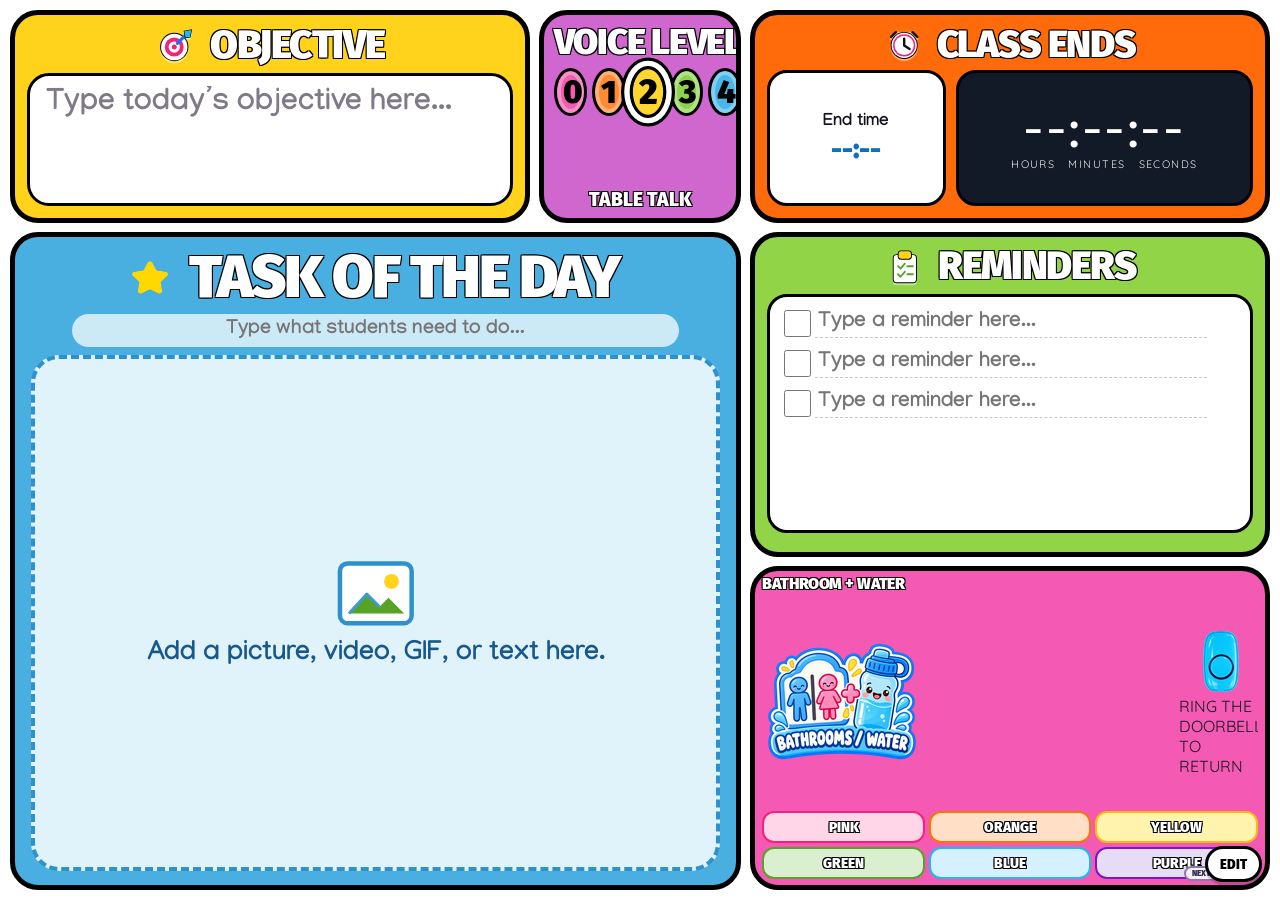
==== index.html @ 545d597a "Rename STEM_Task_Screen_CANVA_CODE_v9_color_changing_bathroom_box (1).html to index.html" ====
<!doctype html>
<html lang="en">
<head>
<meta charset="utf-8">
<meta name="viewport" content="width=device-width,initial-scale=1,maximum-scale=1,user-scalable=no">
<title>STEM Task Screen — Canva Code</title>
<style>
@import url('https://fonts.googleapis.com/css2?family=Fira+Sans:wght@900&family=Manjari:wght@700&family=Quicksand:wght@700&display=swap');

:root{
  --ink:#17131e;
  --muted:#6a6374;

  --pink:#F3237C;
  --orange:#F47607;
  --yellow:#FAB910;
  --green:#56A328;
  --blue:#22B8F4;
  --purple:#7618CF;

  --pink-bg:#f45ab4;
  --orange-bg:#ff6a0a;
  --yellow-bg:#ffd31b;
  --green-bg:#91d448;
  --blue-bg:#49afe0;
  --purple-bg:#cf67ce;

  --panel-radius:28px;
  --stroke:5px;
}

*{box-sizing:border-box}
html,body{margin:0;width:100%;height:100%;overflow:hidden;background:#f7f7f7}
body{
  font-family:"Quicksand",Arial,sans-serif;
  color:var(--ink);
}

button,input,textarea{font:inherit}
button{cursor:pointer}
textarea{resize:none}

.board{
  position:relative;
  width:100vw;
  height:100vh;
  padding:10px;
  display:grid;
  grid-template-columns:repeat(12,1fr);
  grid-template-rows:repeat(8,1fr);
  gap:9px;
  background:#fff;
}

.panel{
  border:var(--stroke) solid #000;
  border-radius:var(--panel-radius);
  overflow:hidden;
  min-width:0;
  min-height:0;
  position:relative;
}

.objective{grid-column:1/6;grid-row:1/3;background:var(--yellow-bg)}
.voice{grid-column:6/8;grid-row:1/3;background:var(--purple-bg)}
.timer{grid-column:8/13;grid-row:1/3;background:var(--orange-bg)}
.task{grid-column:1/8;grid-row:3/9;background:var(--blue-bg)}
.reminders{grid-column:8/13;grid-row:3/6;background:var(--green-bg)}
.bathroom{grid-column:8/13;grid-row:6/9;background:var(--pink-bg)}

.panel-title{
  font-family:"Fira Sans",Arial,sans-serif;
  font-weight:900;
  text-transform:uppercase;
  letter-spacing:-.035em;
  line-height:.95;
  display:flex;
  align-items:center;
  gap:.35em;
  white-space:nowrap;
  color:#fff;
  -webkit-text-stroke:1.15px #000;
  paint-order:stroke fill;
  text-shadow:
    -1px -1px 0 #000,
     1px -1px 0 #000,
    -1px  1px 0 #000,
     1px  1px 0 #000;
}

.icon{display:none}
.title-icon{
  width:1em;
  height:1em;
  flex:0 0 auto;
  overflow:visible;
  filter:drop-shadow(0 2px 0 rgba(255,255,255,.45));
}
.empty-image-icon{
  width:clamp(68px,7vw,120px);
  height:auto;
  display:block;
  margin:0 auto 8px;
}

/* ---------- Global utility controls ---------- */
.utilities{
  position:absolute;
  right:18px;
  bottom:18px;
  z-index:50;
  display:flex;
  gap:8px;
}
.utility{
  border:3px solid #000;
  background:#fff;
  color:#000;
  border-radius:999px;
  min-width:52px;
  height:36px;
  padding:0 12px;
  font-family:"Fira Sans",Arial,sans-serif;
  font-weight:900;
  font-size:13px;
  box-shadow:0 3px 0 rgba(0,0,0,.18);
}
.utility:active{transform:translateY(2px);box-shadow:none}
.edit-only{display:none}
body.edit-mode .edit-only{display:flex}



/* ---------- Per-panel font sizing ---------- */
.font-tools{
  position:absolute;
  top:6px;
  right:7px;
  z-index:40;
  align-items:center;
  gap:3px;
  background:rgba(255,255,255,.94);
  border:2px solid #000;
  border-radius:999px;
  padding:2px 4px;
  box-shadow:0 2px 0 rgba(0,0,0,.15);
}
.font-tools span{
  font-family:"Fira Sans",Arial,sans-serif;
  font-size:9px;
  font-weight:900;
  color:#000;
  -webkit-text-stroke:0;
  text-shadow:none;
}
.font-btn{
  width:28px;
  height:25px;
  padding:0;
  border:2px solid #000;
  border-radius:999px;
  background:#fff;
  font-family:"Fira Sans",Arial,sans-serif;
  font-size:12px;
  font-weight:900;
  color:#000;
  line-height:1;
}
.font-btn:active{transform:translateY(1px)}
body:not(.edit-mode) .font-tools{display:none!important}

@media(max-width:780px){
  .font-tools{top:3px;right:3px;padding:1px 2px}
  .font-tools span{display:none}
  .font-btn{width:24px;height:22px;font-size:10px}
}

/* ---------- Objective ---------- */
.objective{
  padding:10px 12px 12px;
  display:grid;
  grid-template-rows:auto 1fr;
  gap:8px;
}
.objective .panel-title{font-size:clamp(32px,3.15vw,58px);justify-content:center}
.objective-box{
  background:#fff;
  border:3px solid #000;
  border-radius:22px;
  padding:10px 14px;
  min-height:0;
}
#objectiveInput{
  width:100%;height:100%;
  border:0;outline:0;background:transparent;
  font-family:"Manjari",Arial,sans-serif;
  font-weight:700;
  font-size:clamp(24px,2.35vw,42px);
  line-height:1.12;
  color:#15121a;
}
#objectiveInput::placeholder{color:#807987}

/* ---------- Voice ---------- */
.voice{
  padding:10px 10px 12px;
  display:grid;
  grid-template-rows:auto 1fr;
  gap:8px;
}
.voice .panel-title{
  justify-content:center;
  font-size:clamp(30px,2.85vw,52px);
}
.voice-buttons{
  display:grid;
  grid-template-columns:repeat(5,1fr);
  gap:5px;
  align-items:start;
  padding-bottom:34px;
}
.voice-btn{
  aspect-ratio:1/1;
  min-width:0;
  border:3px solid #000;
  border-radius:50%;
  background:#fff;
  font-family:"Fira Sans",Arial,sans-serif;
  font-size:clamp(26px,2.55vw,48px);
  font-weight:900;
  color:#000;
  box-shadow:inset 0 0 0 4px rgba(255,255,255,.32);
  transition:.12s ease;
}
.voice-btn[data-level="0"]{background:#f05caf}
.voice-btn[data-level="1"]{background:#ff8a35}
.voice-btn[data-level="2"]{background:#ffd530}
.voice-btn[data-level="3"]{background:#8ed34d}
.voice-btn[data-level="4"]{background:#49b7e8}
.voice-btn.selected{
  transform:scale(1.08);
  box-shadow:0 0 0 5px #fff,0 0 0 8px #000;
}
.voice-label{
  position:absolute;
  left:6px;right:6px;bottom:5px;
  min-height:28px;
  display:flex;
  align-items:center;
  justify-content:center;
  text-align:center;
  font-family:"Fira Sans",Arial,sans-serif;
  font-weight:900;
  font-size:clamp(18px,1.5vw,28px);
  line-height:1;
  text-transform:uppercase;
  color:#fff;
  -webkit-text-stroke:.85px #000;
  paint-order:stroke fill;
  text-shadow:
    -1px -1px 0 #000,
     1px -1px 0 #000,
    -1px  1px 0 #000,
     1px  1px 0 #000;
  pointer-events:none;
}

/* ---------- Timer ---------- */
.timer{
  padding:10px 12px 12px;
  display:grid;
  grid-template-rows:auto 1fr;
  gap:7px;
}
.timer .panel-title{
  justify-content:center;
  font-size:clamp(32px,3vw,56px);
}
.timer-body{
  display:grid;
  grid-template-columns:minmax(120px,.75fr) minmax(190px,1.25fr);
  gap:10px;
  min-height:0;
}
.end-card,.count-card{
  border:3px solid #000;
  border-radius:20px;
  min-height:0;
}
.end-card{
  background:#fff;
  display:flex;
  flex-direction:column;
  align-items:center;
  justify-content:center;
  padding:7px;
}
.end-label{
  font-family:"Manjari",Arial,sans-serif;
  font-size:clamp(16px,1.35vw,23px);
  font-weight:700;
}
#endTimeInput{
  width:100%;
  border:2px solid #1e78c8;
  border-radius:10px;
  background:#eef8ff;
  color:#116ec5;
  font-family:"Fira Sans",Arial,sans-serif;
  font-weight:900;
  font-size:clamp(24px,2vw,36px);
  text-align:center;
  padding:4px;
}
#endTimeDisplay{
  color:#116ec5;
  font-family:"Fira Sans",Arial,sans-serif;
  font-weight:900;
  font-size:clamp(24px,2.1vw,40px);
}
.count-card{
  background:#121927;
  color:#fff;
  display:flex;
  flex-direction:column;
  align-items:center;
  justify-content:center;
  padding:6px;
}
#countdown{
  font-family:"Fira Sans",Arial,sans-serif;
  font-size:clamp(38px,4vw,76px);
  line-height:.95;
  letter-spacing:.03em;
}
.count-labels{
  font-size:clamp(10px,.85vw,15px);
  letter-spacing:.13em;
  margin-top:3px;
  opacity:.9;
}

.task-star-img{
  width:clamp(26px,2.8vw,48px);
  height:auto;
  object-fit:contain;
  flex:0 0 auto;
  display:block;
}
body:not(.edit-mode) #taskSubInput{pointer-events:none}

/* ---------- Task of the day ---------- */
.task{
  padding:12px 16px 14px;
  display:grid;
  grid-template-rows:auto auto 1fr;
  gap:8px;
}
.task .panel-title{
  justify-content:center;
  font-size:clamp(44px,4.7vw,86px);
}
.task-sub{
  width:min(88%,720px);
  margin:0 auto;
  padding:4px 18px 5px;
  border:0;
  outline:0;
  border-radius:999px;
  background:rgba(255,255,255,.72);
  font-family:"Manjari",Arial,sans-serif;
  font-weight:700;
  color:#134a77;
  font-size:clamp(17px,1.55vw,28px);
  text-align:center;
}
.task-stage{
  min-height:0;
  background:rgba(255,255,255,.83);
  border:4px dashed #2c91ce;
  border-radius:28px;
  position:relative;
  overflow:hidden;
  display:flex;
  align-items:center;
  justify-content:center;
  padding:12px;
}
.task-empty{
  text-align:center;
  color:#18588a;
  font-family:"Manjari",Arial,sans-serif;
  font-weight:700;
  font-size:clamp(24px,2.1vw,40px);
}
.task-empty .big{display:none}
#taskPreview{
  width:100%;height:100%;
  display:flex;
  align-items:center;
  justify-content:center;
  min-width:0;min-height:0;
}
#taskPreview img,#taskPreview video{
  max-width:100%;
  max-height:100%;
  object-fit:contain;
  border-radius:18px;
}
#taskPreview iframe{
  width:100%;height:100%;
  border:0;border-radius:18px;
}
.task-text-preview{
  width:100%;
  max-height:100%;
  overflow:auto;
  padding:12px;
  font-family:"Manjari",Arial,sans-serif;
  font-weight:700;
  font-size:clamp(22px,2.25vw,42px);
  line-height:1.15;
  text-align:center;
  white-space:pre-wrap;
}
.task-editor{
  position:absolute;
  left:12px;right:12px;top:12px;
  z-index:10;
  display:none;
  flex-direction:column;
  gap:8px;
  background:rgba(255,255,255,.97);
  border:3px solid #000;
  border-radius:18px;
  padding:9px;
  box-shadow:0 8px 24px rgba(0,0,0,.16);
}
body.edit-mode .task-editor{display:flex}
.mode-row{display:flex;gap:6px;flex-wrap:wrap}
.mode-btn{
  flex:1;
  min-width:86px;
  border:2px solid #000;
  border-radius:10px;
  padding:6px 8px;
  background:#eef8ff;
  font-family:"Fira Sans",Arial,sans-serif;
  font-size:12px;
  font-weight:900;
}
.mode-btn.active{background:#bceaff}
.task-control{display:none;gap:6px;align-items:center}
.task-control.active{display:flex}
.task-control input[type="text"],.task-control textarea{
  flex:1;
  min-width:0;
  border:2px solid #9abbd0;
  border-radius:10px;
  padding:7px 9px;
  outline:none;
  background:#fff;
}
.task-control textarea{height:70px}
.file-btn{
  border:2px solid #000;
  border-radius:10px;
  background:#fff5b8;
  padding:7px 10px;
  font-family:"Fira Sans",Arial,sans-serif;
  font-size:12px;
  font-weight:900;
  white-space:nowrap;
}
.task-note{font-size:13px;color:#69616f}

/* ---------- Reminders ---------- */
.reminders{
  padding:10px 12px 12px;
  display:grid;
  grid-template-rows:auto 1fr auto;
  gap:7px;
}
.reminders .panel-title{
  justify-content:center;
  font-size:clamp(34px,3.1vw,58px);
}
.reminder-list{
  min-height:0;
  background:#fff;
  border:3px solid #000;
  border-radius:20px;
  padding:7px 10px;
  overflow:auto;
}
.reminder-row{
  display:grid;
  grid-template-columns:28px 1fr 26px;
  gap:7px;
  align-items:center;
  min-height:40px;
}
.reminder-check{
  width:27px;height:27px;
  accent-color:#4c9b2b;
}
.reminder-text{
  width:100%;
  border:0;
  border-bottom:1px dashed #c7c7c7;
  outline:none;
  background:transparent;
  font-family:"Manjari",Arial,sans-serif;
  font-weight:700;
  font-size:clamp(20px,1.65vw,30px);
  padding:2px 3px;
}
.reminder-remove{
  border:0;background:transparent;
  font-size:18px;
  line-height:1;
  display:none;
}
body.edit-mode .reminder-remove{display:block}
.add-reminder{
  justify-self:center;
  border:2px solid #000;
  border-radius:999px;
  padding:4px 12px;
  background:#fff;
  font-family:"Fira Sans",Arial,sans-serif;
  font-size:11px;
  font-weight:900;
}

/* ---------- Bathroom + Water ---------- */
.bathroom{
  padding:5px 7px 6px;
  display:flex;
  flex-direction:column;
  gap:4px;
  position:relative;
  overflow:hidden;
}
#bathroomCurrent.is-empty{
  display:none;
}
#bathroomCurrent.flash{animation:flash 1s ease-in-out infinite}
@keyframes flash{
  0%,100%{opacity:1;transform:scale(1)}
  50%{opacity:.58;transform:scale(1.018)}
}
.bathroom-center{
  flex:1 1 auto;
  min-height:0;
  display:grid;
  grid-template-columns:minmax(0,1fr) 64px;
  align-items:center;
  gap:4px;
  padding:0 5px;
  overflow:hidden;
}
.doorbell-mini{
  min-width:0;
  min-height:0;
  display:flex;
  flex-direction:column;
  align-items:center;
  justify-content:center;
}
.table-grid{
  flex:0 0 68px;
  display:grid;
  grid-template-columns:repeat(3,1fr);
  grid-template-rows:repeat(2,1fr);
  gap:4px;
  min-height:0;
}
.table-btn{
  min-width:0;
  min-height:0;
  border:2.5px solid var(--c);
  border-radius:12px;
  font-family:"Fira Sans",Arial,sans-serif;
  font-weight:900;
  font-size:clamp(13px,1.08vw,20px);
  background:var(--soft);
  color:#fff;
  -webkit-text-stroke:.7px #000;
  paint-order:stroke fill;
  text-shadow:
    -1px -1px 0 #000,
     1px -1px 0 #000,
    -1px  1px 0 #000,
     1px  1px 0 #000;
  text-transform:uppercase;
  transition:.12s ease;
}
.table-btn.active{
  background:var(--c);
  box-shadow:inset 0 0 0 3px #fff,0 0 0 2px var(--c);
  transform:scale(.97);
}
.table-btn.called:not(.active){
  background:#E3E4E8!important;
  color:#fff!important;
  border-color:#BFC4CC;
  opacity:.68;
}
.bathroom-actions{
  position:absolute;
  right:6px;
  bottom:4px;
  display:flex;
  gap:3px;
  z-index:8;
}
.mini-btn{
  border:2px solid #8a7aa7;
  border-radius:999px;
  background:#f4effb;
  color:#332B52;
  padding:1px 6px;
  font-family:"Fira Sans",Arial,sans-serif;
  font-size:8px;
  font-weight:900;
}

/* ---------- View mode ---------- */
body:not(.edit-mode) #objectiveInput,
body:not(.edit-mode) .reminder-text{
  pointer-events:none;
}
body:not(.edit-mode) .timer:not(.time-editing) #endTimeInput{display:none}
body:not(.edit-mode) .timer:not(.time-editing) #endTimeDisplay{display:block}
body:not(.edit-mode) .timer.time-editing #endTimeDisplay{display:none}
body:not(.edit-mode) .timer.time-editing #endTimeInput{display:block}
body.edit-mode #endTimeDisplay{display:none}
#endTimeDisplay{cursor:pointer}
body:not(.edit-mode) .add-reminder{display:none}
body:not(.edit-mode) .task-editor{display:none}

/* small embeds */
@media(max-width:780px){
  :root{--stroke:3px;--panel-radius:18px}
  .board{padding:7px;gap:7px}
  .objective,.voice,.timer,.task,.reminders,.bathroom{padding:6px}
  .utilities{right:10px;bottom:10px}
  .utility{height:28px;min-width:40px;font-size:10px;padding:0 8px}
  .timer-body{gap:5px;grid-template-columns:.8fr 1.2fr}
  .task{grid-template-rows:auto auto 1fr}
  .task-stage{border-width:3px;border-radius:18px;padding:7px}
  .task-editor{left:7px;right:7px;top:7px}
  .reminder-row{grid-template-columns:20px 1fr 18px;gap:4px;min-height:25px}
  .reminder-check{width:17px;height:17px}
  .table-grid{gap:4px}
  .table-btn{border-width:2px;border-radius:11px}
}

/* === CANVA PRESENTATION TUNING ===
   Canva often gives web embeds a wide, short viewport.
   This keeps the controls readable instead of shrinking them. */
@media (min-aspect-ratio: 2/1){
  .board{
    grid-template-rows:repeat(8,1fr);
    padding:7px;
    gap:7px;
  }

  .objective,.voice,.timer,.task,.reminders,.bathroom{
    padding:6px 8px;
  }

  .objective .panel-title{font-size:clamp(30px,3.2vw,58px)}
  #objectiveInput{font-size:clamp(22px,2.25vw,40px)}

  .voice .panel-title{font-size:clamp(28px,2.55vw,46px)}
  .voice-buttons{gap:3px}
  .voice-btn{font-size:clamp(24px,2.4vw,44px)}
  .voice-label{font-size:clamp(18px,1.45vw,27px);bottom:3px}

  .timer .panel-title{font-size:clamp(30px,3vw,54px)}
  .timer-body{gap:6px}
  #endTimeDisplay,#endTimeInput{font-size:clamp(22px,2vw,36px)}
  #countdown{font-size:clamp(36px,4vw,72px)}
  .count-labels{font-size:clamp(9px,.8vw,14px)}

  .task{padding:7px 11px 9px;gap:4px}
  .task .panel-title{font-size:clamp(42px,4.6vw,82px)}
  .task-sub{font-size:clamp(16px,1.45vw,26px);padding:2px 16px}
  .task-stage{padding:8px;border-radius:22px}

  .reminders{padding:6px 8px;gap:4px}
  .reminders .panel-title{font-size:clamp(32px,3.05vw,56px)}
  .reminder-list{padding:4px 8px}
  .reminder-row{min-height:37px}
  .reminder-text{font-size:clamp(19px,1.65vw,29px)}
  .table-grid{gap:5px}

  .utilities{right:10px;bottom:8px}
  .utility{height:31px;font-size:11px;padding:0 9px}
}


@media(max-width:780px){
}


@media(max-width:780px){
  .bathroom-title{font-size:clamp(18px,2vw,30px)!important}
  #bathroomCurrent{font-size:clamp(19px,2.2vw,34px)}
  .bathroom-badge-img{max-height:66px;width:min(100%,105px)}
  .doorbell-mini img{width:27px;height:27px}
  .table-grid{flex-basis:58px}
  .table-btn{font-size:clamp(10px,.95vw,16px)}
}

</style>
</head>

<body>
<div class="board" id="board">

  <section class="panel objective">
    <div class="font-tools edit-only" data-font-tools="objective">
      <span>TEXT</span>
      <button class="font-btn" type="button" data-font-group="objective" data-font-delta="-2">A−</button>
      <button class="font-btn" type="button" data-font-group="objective" data-font-delta="2">A+</button>
    </div>
    <div class="panel-title"><svg class="title-icon" viewBox="0 0 64 64" aria-hidden="true"><circle cx="29" cy="35" r="21" fill="#ffffff" stroke="#000" stroke-width="3"/><circle cx="29" cy="35" r="15" fill="#F3237C"/><circle cx="29" cy="35" r="9" fill="#ffffff"/><circle cx="29" cy="35" r="4" fill="#F3237C"/><path d="M34 29 52 11" stroke="#1675E8" stroke-width="5" stroke-linecap="round"/><path d="m45 10 11-2-2 11-7 1z" fill="#22B8F4" stroke="#000" stroke-width="2"/></svg> Objective</div>
    <div class="objective-box">
      <textarea id="objectiveInput" placeholder="Type today’s objective here..."></textarea>
    </div>
  </section>

  <section class="panel voice">
    <div class="font-tools edit-only" data-font-tools="voice">
      <span>TEXT</span>
      <button class="font-btn" type="button" data-font-group="voice" data-font-delta="-2">A−</button>
      <button class="font-btn" type="button" data-font-group="voice" data-font-delta="2">A+</button>
    </div>
    <div class="panel-title">Voice Level</div>
    <div class="voice-buttons">
      <button class="voice-btn" data-level="0" title="0 - Silent">0</button>
      <button class="voice-btn" data-level="1" title="1 - Whisper">1</button>
      <button class="voice-btn" data-level="2" title="2 - Table Talk">2</button>
      <button class="voice-btn" data-level="3" title="3 - Partner">3</button>
      <button class="voice-btn" data-level="4" title="4 - Presenter">4</button>
    </div>
    <div class="voice-label" id="voiceLabel">TABLE TALK</div>
  </section>

  <section class="panel timer">
    <div class="font-tools edit-only" data-font-tools="timer">
      <span>TEXT</span>
      <button class="font-btn" type="button" data-font-group="timer" data-font-delta="-2">A−</button>
      <button class="font-btn" type="button" data-font-group="timer" data-font-delta="2">A+</button>
    </div>
    <div class="panel-title"><svg class="title-icon" viewBox="0 0 64 64" aria-hidden="true"><circle cx="32" cy="34" r="21" fill="#fff" stroke="#000" stroke-width="3"/><circle cx="32" cy="34" r="16" fill="#fff" stroke="#F3237C" stroke-width="5"/><path d="M32 34V23M32 34l9 6" stroke="#111" stroke-width="4" stroke-linecap="round"/><path d="M18 12 10 20M46 12l8 8" stroke="#111" stroke-width="4" stroke-linecap="round"/><path d="M23 9h18" stroke="#F47607" stroke-width="5" stroke-linecap="round"/></svg> Class Ends</div>
    <div class="timer-body">
      <div class="end-card">
        <div class="end-label">End time</div>
        <input id="endTimeInput" type="time" aria-label="Class end time">
        <div id="endTimeDisplay">--:--</div>
      </div>
      <div class="count-card">
        <div id="countdown">--:--:--</div>
        <div class="count-labels">HOURS&nbsp;&nbsp; MINUTES&nbsp;&nbsp; SECONDS</div>
      </div>
    </div>
  </section>

  <section class="panel task">
    <div class="font-tools edit-only" data-font-tools="task">
      <span>TEXT</span>
      <button class="font-btn" type="button" data-font-group="task" data-font-delta="-2">A−</button>
      <button class="font-btn" type="button" data-font-group="task" data-font-delta="2">A+</button>
    </div>
    <div class="panel-title"><img class="task-star-img" alt="" src="[data-uri]"> Task of the Day</div>
    <input class="task-sub" id="taskSubInput" type="text" placeholder="Type what students need to do...">

    <div class="task-stage" id="taskStage">
      <div class="task-editor">
        <div class="mode-row">
          <button class="mode-btn" data-mode="text">TEXT</button>
          <button class="mode-btn" data-mode="image">IMAGE / GIF</button>
          <button class="mode-btn" data-mode="video">VIDEO</button>
        </div>

        <div class="task-control" data-control="text">
          <textarea id="taskTextInput" placeholder="Type the task, directions, question, etc."></textarea>
        </div>

        <div class="task-control" data-control="image">
          <label class="file-btn">UPLOAD IMAGE / GIF
            <input id="imageFileInput" type="file" accept="image/*" hidden>
          </label>
          <input id="imageUrlInput" type="text" placeholder="or paste an image / GIF URL">
          <button class="file-btn" id="useImageUrlBtn" type="button">USE URL</button>
        </div>

        <div class="task-control" data-control="video">
          <label class="file-btn">UPLOAD VIDEO
            <input id="videoFileInput" type="file" accept="video/*" hidden>
          </label>
          <input id="videoUrlInput" type="text" placeholder="or paste YouTube / MP4 URL">
          <button class="file-btn" id="useVideoUrlBtn" type="button">USE URL</button>
        </div>

        <div class="task-note">Text and web links save automatically. Small uploaded images/GIFs save in this browser. Uploaded video files last until the page reloads.</div>
      </div>

      <div id="taskPreview">
        <div class="task-empty">
          <svg class="empty-image-icon" viewBox="0 0 120 100" aria-hidden="true"><rect x="12" y="10" width="96" height="80" rx="10" fill="#fff" stroke="#2c91ce" stroke-width="6"/><circle cx="81" cy="34" r="10" fill="#FFD31B"/><path d="M24 77 48 51l17 17 12-12 21 21z" fill="#56A328"/><path d="M24 77 48 51l17 17" fill="none" stroke="#3e9bd6" stroke-width="4" stroke-linejoin="round"/></svg>
          Add a picture, video, GIF, or text here.
        </div>
      </div>
    </div>
  </section>

  <section class="panel reminders">
    <div class="font-tools edit-only" data-font-tools="reminders">
      <span>TEXT</span>
      <button class="font-btn" type="button" data-font-group="reminders" data-font-delta="-2">A−</button>
      <button class="font-btn" type="button" data-font-group="reminders" data-font-delta="2">A+</button>
    </div>
    <div class="panel-title"><svg class="title-icon" viewBox="0 0 64 64" aria-hidden="true"><rect x="14" y="13" width="36" height="44" rx="5" fill="#fff" stroke="#000" stroke-width="3"/><rect x="22" y="7" width="20" height="12" rx="4" fill="#FFD31B" stroke="#000" stroke-width="3"/><path d="m21 31 4 4 7-8M21 44l4 4 7-8M36 31h9M36 44h9" fill="none" stroke="#56A328" stroke-width="3" stroke-linecap="round" stroke-linejoin="round"/></svg> Reminders</div>
    <div class="reminder-list" id="reminderList"></div>
    <button class="add-reminder edit-only" id="addReminderBtn" type="button">+ ADD REMINDER</button>
  </section>

  <section class="panel bathroom">
    <div class="font-tools edit-only" data-font-tools="bathroom">
      <span>TEXT</span>
      <button class="font-btn" type="button" data-font-group="bathroom" data-font-delta="-2">A−</button>
      <button class="font-btn" type="button" data-font-group="bathroom" data-font-delta="2">A+</button>
    </div>

    <div class="panel-title bathroom-title">Bathroom + Water</div>

    <div id="bathroomCurrent" class="is-empty"></div>

    <div class="bathroom-center">
      <img class="bathroom-badge-img" alt="" src="[data-uri]">
      <div class="doorbell-mini">
        <img alt="" src="[data-uri]">
        <span>RING THE<br>DOORBELL<br>TO RETURN</span>
      </div>
    </div>

    <div class="table-grid">
      <button class="table-btn" data-key="pink" style="--c:#F3237C;--soft:#FFD5E7">Pink</button>
      <button class="table-btn" data-key="orange" style="--c:#F47607;--soft:#FFE0C6">Orange</button>
      <button class="table-btn" data-key="yellow" style="--c:#FAB910;--soft:#FFF3AD">Yellow</button>
      <button class="table-btn" data-key="green" style="--c:#56A328;--soft:#D9EFCF">Green</button>
      <button class="table-btn" data-key="blue" style="--c:#22B8F4;--soft:#D5F0FE">Blue</button>
      <button class="table-btn" data-key="purple" style="--c:#7618CF;--soft:#E7DCF6">Purple</button>
    </div>

    <div class="bathroom-actions">
      <button class="mini-btn" id="bathNextBtn" type="button">NEXT</button>
      <button class="mini-btn" id="bathResetBtn" type="button">RESET</button>
    </div>
  </section>
<div class="utilities">
    <button class="utility" id="editToggle" type="button">EDIT</button>
  </div>

</div>

<script>
(() => {
  const $ = s => document.querySelector(s);
  const $$ = s => [...document.querySelectorAll(s)];

  // ---------------- Saved settings ----------------
  // Canva Code keeps this as one self-contained interactive element.
  const storagePrefix = 'stemTaskScreen.';
  const get = (k, fallback='') => {
    const v = localStorage.getItem(storagePrefix + k);
    return v === null ? fallback : v;
  };
  const set = (k, v) => {
    try { localStorage.setItem(storagePrefix + k, v); } catch(e) {}
  };

  // ---------------- Preset label ----------------
// ---------------- Font size adjustments ----------------
  // Saved separately for every preset. Values are pixel deltas from the responsive base size.
  let fontAdjust = {};
  try { fontAdjust = JSON.parse(get('fontAdjust','{}')) || {}; } catch(e) { fontAdjust = {}; }

  const fontGroups = {
    objective: ['#objectiveInput'],
    voice: ['#voiceLabel'],
    timer: ['#endTimeDisplay','#endTimeInput','#countdown','.count-labels'],
    task: ['.task-text-preview','.task-empty','.task-sub'],
    reminders: ['.reminder-text'],
    bathroom: ['#bathroomCurrent','.table-btn','.doorbell-mini span']
  };

  function groupElements(group){
    return (fontGroups[group] || []).flatMap(sel => $$(sel));
  }

  function applyFontGroup(group){
    const delta = Number(fontAdjust[group] || 0);
    groupElements(group).forEach(el => {
      // Temporarily clear the override to discover the responsive base size.
      const previous = el.style.fontSize;
      el.style.fontSize = '';
      const base = parseFloat(getComputedStyle(el).fontSize) || 16;
      el.style.fontSize = Math.max(8, base + delta) + 'px';
    });
  }

  function applyAllFontGroups(){
    Object.keys(fontGroups).forEach(applyFontGroup);
  }

  $$('.font-btn').forEach(btn => {
    btn.addEventListener('click', e => {
      e.stopPropagation();
      const group = btn.dataset.fontGroup;
      const delta = Number(btn.dataset.fontDelta || 0);
      fontAdjust[group] = Math.max(-14, Math.min(30, Number(fontAdjust[group] || 0) + delta));
      set('fontAdjust', JSON.stringify(fontAdjust));
      applyFontGroup(group);
    });
  });

  // Recalculate responsive base sizes if Canva changes the iframe dimensions.
  let fontResizeTimer;
  window.addEventListener('resize', () => {
    clearTimeout(fontResizeTimer);
    fontResizeTimer = setTimeout(applyAllFontGroups, 120);
  });

  // ---------------- Edit mode ----------------
  const editToggle = $('#editToggle');
  let editMode = false;
  function setEditMode(on){
    editMode = on;
    document.body.classList.toggle('edit-mode', on);
    editToggle.textContent = on ? 'DONE' : 'EDIT';
    $('#objectiveInput').readOnly = !on;
    $$('.reminder-text').forEach(i => i.readOnly = !on);
  }
  editToggle.addEventListener('click', () => setEditMode(!editMode));

  // ---------------- Objective ----------------
  const objective = $('#objectiveInput');
  objective.value = get('objective','');
  objective.addEventListener('input', () => set('objective', objective.value));

  // ---------------- Task subtitle ----------------
  const taskSubInput = $('#taskSubInput');
  taskSubInput.value = get('taskSub','');
  taskSubInput.addEventListener('input', () => set('taskSub', taskSubInput.value));

  // ---------------- Voice level ----------------
  const voiceNames = ['SILENT','WHISPER','TABLE TALK','PARTNER TALK','PRESENTER'];
  let voiceLevel = Number(get('voiceLevel','2'));
  function renderVoice(){
    $$('.voice-btn').forEach(b => b.classList.toggle('selected', Number(b.dataset.level) === voiceLevel));
    $('#voiceLabel').textContent = voiceNames[voiceLevel] || '';
  }
  $$('.voice-btn').forEach(btn => btn.addEventListener('click', () => {
    voiceLevel = Number(btn.dataset.level);
    set('voiceLevel', String(voiceLevel));
    renderVoice();
  }));
  renderVoice();

  // ---------------- End time + countdown ----------------
  const endInput = $('#endTimeInput');
  const endDisplay = $('#endTimeDisplay');
  const countdown = $('#countdown');
  endInput.value = get('endTime','');

  function formatTime(hhmm){
    if(!hhmm) return '--:--';
    const [h,m] = hhmm.split(':').map(Number);
    const suffix = h >= 12 ? 'PM' : 'AM';
    const h12 = ((h + 11) % 12) + 1;
    return `${h12}:${String(m).padStart(2,'0')} ${suffix}`;
  }
  function updateCountdown(){
    const val = endInput.value;
    endDisplay.textContent = formatTime(val);
    if(!val){ countdown.textContent='--:--:--'; return; }
    const now = new Date();
    const [h,m] = val.split(':').map(Number);
    const end = new Date(now);
    end.setHours(h,m,0,0);
    let ms = end - now;
    if(ms <= 0){
      countdown.textContent = 'CLASS OVER';
      return;
    }
    const total = Math.floor(ms/1000);
    const hr = Math.floor(total/3600);
    const min = Math.floor((total%3600)/60);
    const sec = total%60;
    countdown.textContent = `${String(hr).padStart(2,'0')}:${String(min).padStart(2,'0')}:${String(sec).padStart(2,'0')}`;
  }
  endInput.addEventListener('input', () => {
    set('endTime', endInput.value);
    updateCountdown();
  });

  const timerPanel = $('.timer');
  endDisplay.title = 'Click to change class end time';
  endDisplay.addEventListener('click', () => {
    if(editMode) return;
    timerPanel.classList.add('time-editing');
    endInput.focus();
    try { endInput.showPicker(); } catch(e) {}
  });
  endInput.addEventListener('change', () => {
    set('endTime', endInput.value);
    updateCountdown();
    if(!editMode) timerPanel.classList.remove('time-editing');
  });
  endInput.addEventListener('blur', () => {
    if(!editMode) setTimeout(() => timerPanel.classList.remove('time-editing'), 120);
  });

  updateCountdown();
  setInterval(updateCountdown,1000);

  // ---------------- Reminders ----------------
  const reminderList = $('#reminderList');
  let reminders;
  try { reminders = JSON.parse(get('reminders','')); } catch(e) {}
  if(!Array.isArray(reminders) || !reminders.length){
    reminders = [
      {text:'',done:false},
      {text:'',done:false},
      {text:'',done:false}
    ];
  }
  function saveReminders(){ set('reminders', JSON.stringify(reminders)); }
  function renderReminders(){
    reminderList.innerHTML = '';
    reminders.forEach((r,i) => {
      const row = document.createElement('div');
      row.className = 'reminder-row';
      row.innerHTML = `
        <input class="reminder-check" type="checkbox" ${r.done?'checked':''} aria-label="Reminder complete">
        <input class="reminder-text" type="text" value="${escapeHtmlAttr(r.text)}" placeholder="Type a reminder here..." ${editMode?'':'readonly'}>
        <button class="reminder-remove" type="button" title="Remove">×</button>
      `;
      const check = row.querySelector('.reminder-check');
      const input = row.querySelector('.reminder-text');
      const remove = row.querySelector('.reminder-remove');
      check.addEventListener('change',() => { reminders[i].done=check.checked; saveReminders(); });
      input.addEventListener('input',() => { reminders[i].text=input.value; saveReminders(); });
      remove.addEventListener('click',() => { reminders.splice(i,1); saveReminders(); renderReminders(); });
      reminderList.appendChild(row);
    });
    applyFontGroup('reminders');
  }
  function escapeHtmlAttr(s){
    return String(s ?? '')
      .replace(/&/g,'&amp;').replace(/"/g,'&quot;')
      .replace(/</g,'&lt;').replace(/>/g,'&gt;');
  }
  $('#addReminderBtn').addEventListener('click',() => {
    reminders.push({text:'',done:false});
    saveReminders();
    renderReminders();
  });
  renderReminders();

  // ---------------- Task of the day ----------------
  const preview = $('#taskPreview');
  const taskTextInput = $('#taskTextInput');
  const imageUrlInput = $('#imageUrlInput');
  const videoUrlInput = $('#videoUrlInput');
  let taskState;
  try { taskState = JSON.parse(get('task','')); } catch(e) {}
  if(!taskState || typeof taskState !== 'object'){
    taskState = {mode:'empty',text:'',src:'',srcType:''};
  }

  function saveTask(){ set('task', JSON.stringify(taskState)); }

  function setTaskEditorMode(mode){
    $$('.mode-btn').forEach(b => b.classList.toggle('active', b.dataset.mode === mode));
    $$('.task-control').forEach(c => c.classList.toggle('active', c.dataset.control === mode));
  }

  $$('.mode-btn').forEach(btn => btn.addEventListener('click',() => {
    setTaskEditorMode(btn.dataset.mode);
  }));
  setTaskEditorMode(taskState.mode === 'empty' ? 'text' : taskState.mode);

  function youtubeEmbed(url){
    try{
      const u = new URL(url);
      let id = '';
      if(u.hostname.includes('youtu.be')) id = u.pathname.slice(1).split('/')[0];
      if(u.hostname.includes('youtube.com')){
        if(u.pathname === '/watch') id = u.searchParams.get('v') || '';
        else if(u.pathname.startsWith('/shorts/')) id = u.pathname.split('/')[2] || '';
        else if(u.pathname.startsWith('/embed/')) id = u.pathname.split('/')[2] || '';
      }
      return id ? `https://www.youtube.com/embed/${id}` : '';
    }catch(e){ return ''; }
  }

  function renderTask(){
    preview.innerHTML = '';
    if(taskState.mode === 'text' && taskState.text){
      const d = document.createElement('div');
      d.className = 'task-text-preview';
      d.textContent = taskState.text;
      preview.appendChild(d);
      taskTextInput.value = taskState.text;
      applyFontGroup('task');
      return;
    }
    if(taskState.mode === 'image' && taskState.src){
      const img = document.createElement('img');
      img.src = taskState.src;
      img.alt = 'Task of the day';
      preview.appendChild(img);
      if(taskState.srcType === 'url') imageUrlInput.value = taskState.src;
      applyFontGroup('task');
      return;
    }
    if(taskState.mode === 'video' && taskState.src){
      const yt = youtubeEmbed(taskState.src);
      if(yt){
        const f = document.createElement('iframe');
        f.src = yt;
        f.allow = 'accelerometer; autoplay; clipboard-write; encrypted-media; gyroscope; picture-in-picture; web-share';
        f.allowFullscreen = true;
        preview.appendChild(f);
      }else{
        const v = document.createElement('video');
        v.src = taskState.src;
        v.controls = true;
        v.playsInline = true;
        preview.appendChild(v);
      }
      if(taskState.srcType === 'url') videoUrlInput.value = taskState.src;
      applyFontGroup('task');
      return;
    }
    preview.innerHTML = `<div class="task-empty"><svg class="empty-image-icon" viewBox="0 0 120 100" aria-hidden="true"><rect x="12" y="10" width="96" height="80" rx="10" fill="#fff" stroke="#2c91ce" stroke-width="6"/><circle cx="81" cy="34" r="10" fill="#FFD31B"/><path d="M24 77 48 51l17 17 12-12 21 21z" fill="#56A328"/><path d="M24 77 48 51l17 17" fill="none" stroke="#3e9bd6" stroke-width="4" stroke-linejoin="round"/></svg>Add a picture, video, GIF, or text here.</div>`;
    applyFontGroup('task');
  }

  taskTextInput.addEventListener('input',() => {
    taskState = {mode:'text',text:taskTextInput.value,src:'',srcType:''};
    saveTask(); renderTask();
  });

  $('#imageFileInput').addEventListener('change', e => {
    const file = e.target.files && e.target.files[0];
    if(!file) return;
    const reader = new FileReader();
    reader.onload = () => {
      taskState = {mode:'image',text:'',src:String(reader.result),srcType:'data'};
      if(file.size <= 2800000) saveTask();
      else {
        try{ localStorage.removeItem(storagePrefix + 'task'); }catch(err){}
      }
      renderTask();
    };
    reader.readAsDataURL(file);
  });

  $('#useImageUrlBtn').addEventListener('click',() => {
    const url = imageUrlInput.value.trim();
    if(!url) return;
    taskState = {mode:'image',text:'',src:url,srcType:'url'};
    saveTask(); renderTask();
  });

  let tempVideoUrl = '';
  $('#videoFileInput').addEventListener('change', e => {
    const file = e.target.files && e.target.files[0];
    if(!file) return;
    if(tempVideoUrl) URL.revokeObjectURL(tempVideoUrl);
    tempVideoUrl = URL.createObjectURL(file);
    taskState = {mode:'video',text:'',src:tempVideoUrl,srcType:'object'};
    renderTask();
  });

  $('#useVideoUrlBtn').addEventListener('click',() => {
    const url = videoUrlInput.value.trim();
    if(!url) return;
    taskState = {mode:'video',text:'',src:url,srcType:'url'};
    saveTask(); renderTask();
  });

  renderTask();

  // ---------------- Bathroom + Water caller ----------------
  const TABLES = [
    {key:'pink',label:'PINK TABLE',color:'#F3237C',soft:'#FFD5E7'},
    {key:'orange',label:'ORANGE TABLE',color:'#F47607',soft:'#FFE0C6'},
    {key:'yellow',label:'YELLOW TABLE',color:'#FAB910',soft:'#FFF3AD'},
    {key:'green',label:'GREEN TABLE',color:'#56A328',soft:'#D9EFCF'},
    {key:'blue',label:'BLUE TABLE',color:'#22B8F4',soft:'#D5F0FE'},
    {key:'purple',label:'PURPLE TABLE',color:'#7618CF',soft:'#E7DCF6'}
  ];
  let activeKey=null;
  let calledSet=new Set();
  let audioCtx=null;
  const current = $('#bathroomCurrent');
  const tableButtons = $$('.table-btn');

  function audio(){
    if(!audioCtx) audioCtx = new (window.AudioContext || window.webkitAudioContext)();
    if(audioCtx.state === 'suspended') audioCtx.resume();
    return audioCtx;
  }
  function tone(ctx,freq,start,dur,gainLevel=.18){
    const osc=ctx.createOscillator();
    const gain=ctx.createGain();
    osc.type='triangle';
    osc.frequency.setValueAtTime(freq,start);
    gain.gain.setValueAtTime(.0001,start);
    gain.gain.exponentialRampToValueAtTime(gainLevel,start+.012);
    gain.gain.exponentialRampToValueAtTime(.0001,start+dur);
    osc.connect(gain); gain.connect(ctx.destination);
    osc.start(start); osc.stop(start+dur);
  }
  function attention(){
    const ctx=audio();
    const base=ctx.currentTime+.02;
    for(let r=0;r<3;r++){
      const t=base+r*.86;
      tone(ctx,1046.5,t,.21,.21);
      tone(ctx,784,t+.24,.38,.18);
    }
  }
  function renderTables(){
    tableButtons.forEach(btn=>{
      const key=btn.dataset.key;
      btn.classList.toggle('active',key===activeKey);
      btn.classList.toggle('called',calledSet.has(key)&&key!==activeKey);
    });
  }
  function activateTable(key,sound=true){
    const t=TABLES.find(x=>x.key===key);
    if(!t) return;
    const changed=activeKey!==key;
    if(changed && activeKey) calledSet.add(activeKey);
    activeKey=key;
    current.textContent=t.label;
    current.style.color=t.color;
    current.style.background = t.soft;
    current.style.borderColor = t.color;
    current.classList.remove('is-empty');
    current.classList.add('flash');
    renderTables();
    if(changed&&sound) attention();
  }
  tableButtons.forEach(btn=>btn.addEventListener('click',()=>activateTable(btn.dataset.key,true)));
  $('#bathNextBtn').addEventListener('click',()=>{
    if(!activeKey){
      activateTable(TABLES[0].key,true);
      return;
    }
    let i=TABLES.findIndex(t=>t.key===activeKey);
    i=(i+1)%TABLES.length;
    activateTable(TABLES[i].key,true);
  });
  $('#bathResetBtn').addEventListener('click',()=>{
    calledSet=new Set();
    activeKey=null;
    current.textContent='';
    current.style.color='#17131e';
    current.style.background = '#fff';
    current.style.borderColor = '#000';
    current.classList.remove('flash');
    current.classList.add('is-empty');
    renderTables();
  });
  renderTables();

  // Start in presentation/view mode
  setEditMode(false);
  setTimeout(applyAllFontGroups, 50);
})();
</script>
</body>
</html>
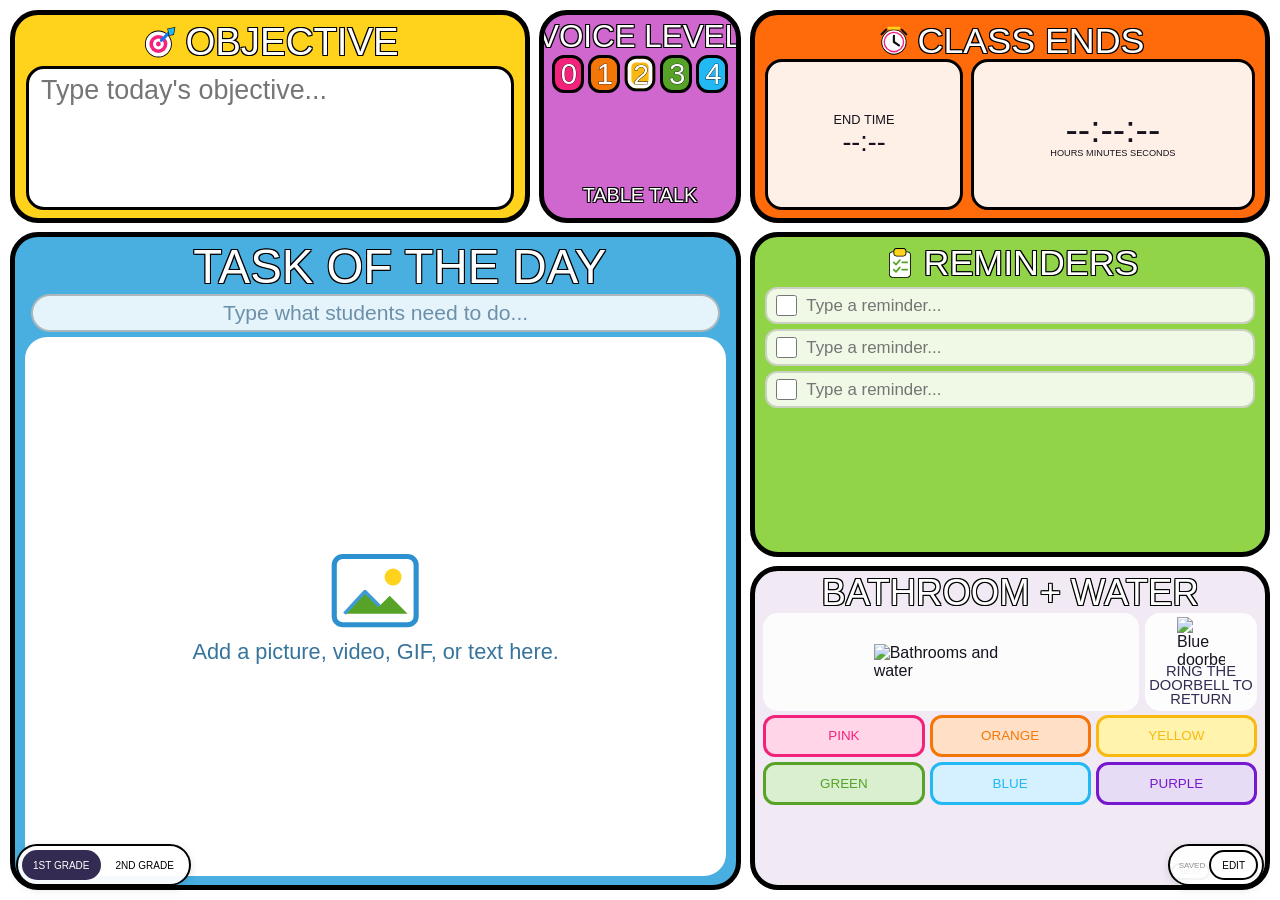
==== commit a01d38b3: "Add files via upload" ====
--- a/index.html
+++ b/index.html
@@ -2,815 +2,97 @@
 <html lang="en">
 <head>
 <meta charset="utf-8">
-<meta name="viewport" content="width=device-width,initial-scale=1,maximum-scale=1,user-scalable=no">
-<title>STEM Task Screen — Canva Code</title>
-<style>
-@import url('https://fonts.googleapis.com/css2?family=Fira+Sans:wght@900&family=Manjari:wght@700&family=Quicksand:wght@700&display=swap');
-
-:root{
-  --ink:#17131e;
-  --muted:#6a6374;
-
-  --pink:#F3237C;
-  --orange:#F47607;
-  --yellow:#FAB910;
-  --green:#56A328;
-  --blue:#22B8F4;
-  --purple:#7618CF;
-
-  --pink-bg:#f45ab4;
-  --orange-bg:#ff6a0a;
-  --yellow-bg:#ffd31b;
-  --green-bg:#91d448;
-  --blue-bg:#49afe0;
-  --purple-bg:#cf67ce;
-
-  --panel-radius:28px;
-  --stroke:5px;
-}
-
-*{box-sizing:border-box}
-html,body{margin:0;width:100%;height:100%;overflow:hidden;background:#f7f7f7}
-body{
-  font-family:"Quicksand",Arial,sans-serif;
-  color:var(--ink);
-}
-
-button,input,textarea{font:inherit}
-button{cursor:pointer}
-textarea{resize:none}
-
-.board{
-  position:relative;
-  width:100vw;
-  height:100vh;
-  padding:10px;
-  display:grid;
-  grid-template-columns:repeat(12,1fr);
-  grid-template-rows:repeat(8,1fr);
-  gap:9px;
-  background:#fff;
-}
-
-.panel{
-  border:var(--stroke) solid #000;
-  border-radius:var(--panel-radius);
-  overflow:hidden;
-  min-width:0;
-  min-height:0;
-  position:relative;
-}
-
-.objective{grid-column:1/6;grid-row:1/3;background:var(--yellow-bg)}
-.voice{grid-column:6/8;grid-row:1/3;background:var(--purple-bg)}
-.timer{grid-column:8/13;grid-row:1/3;background:var(--orange-bg)}
-.task{grid-column:1/8;grid-row:3/9;background:var(--blue-bg)}
-.reminders{grid-column:8/13;grid-row:3/6;background:var(--green-bg)}
-.bathroom{grid-column:8/13;grid-row:6/9;background:var(--pink-bg)}
-
-.panel-title{
-  font-family:"Fira Sans",Arial,sans-serif;
-  font-weight:900;
-  text-transform:uppercase;
-  letter-spacing:-.035em;
-  line-height:.95;
-  display:flex;
-  align-items:center;
-  gap:.35em;
-  white-space:nowrap;
-  color:#fff;
-  -webkit-text-stroke:1.15px #000;
-  paint-order:stroke fill;
-  text-shadow:
-    -1px -1px 0 #000,
-     1px -1px 0 #000,
-    -1px  1px 0 #000,
-     1px  1px 0 #000;
-}
-
-.icon{display:none}
-.title-icon{
-  width:1em;
-  height:1em;
-  flex:0 0 auto;
-  overflow:visible;
-  filter:drop-shadow(0 2px 0 rgba(255,255,255,.45));
-}
-.empty-image-icon{
-  width:clamp(68px,7vw,120px);
-  height:auto;
-  display:block;
-  margin:0 auto 8px;
-}
-
-/* ---------- Global utility controls ---------- */
-.utilities{
-  position:absolute;
-  right:18px;
-  bottom:18px;
-  z-index:50;
-  display:flex;
-  gap:8px;
-}
-.utility{
-  border:3px solid #000;
-  background:#fff;
-  color:#000;
-  border-radius:999px;
-  min-width:52px;
-  height:36px;
-  padding:0 12px;
-  font-family:"Fira Sans",Arial,sans-serif;
-  font-weight:900;
-  font-size:13px;
-  box-shadow:0 3px 0 rgba(0,0,0,.18);
-}
-.utility:active{transform:translateY(2px);box-shadow:none}
-.edit-only{display:none}
-body.edit-mode .edit-only{display:flex}
-
-
-
-/* ---------- Per-panel font sizing ---------- */
-.font-tools{
-  position:absolute;
-  top:6px;
-  right:7px;
-  z-index:40;
-  align-items:center;
-  gap:3px;
-  background:rgba(255,255,255,.94);
-  border:2px solid #000;
-  border-radius:999px;
-  padding:2px 4px;
-  box-shadow:0 2px 0 rgba(0,0,0,.15);
-}
-.font-tools span{
-  font-family:"Fira Sans",Arial,sans-serif;
-  font-size:9px;
-  font-weight:900;
-  color:#000;
-  -webkit-text-stroke:0;
-  text-shadow:none;
-}
-.font-btn{
-  width:28px;
-  height:25px;
-  padding:0;
-  border:2px solid #000;
-  border-radius:999px;
-  background:#fff;
-  font-family:"Fira Sans",Arial,sans-serif;
-  font-size:12px;
-  font-weight:900;
-  color:#000;
-  line-height:1;
-}
-.font-btn:active{transform:translateY(1px)}
-body:not(.edit-mode) .font-tools{display:none!important}
-
-@media(max-width:780px){
-  .font-tools{top:3px;right:3px;padding:1px 2px}
-  .font-tools span{display:none}
-  .font-btn{width:24px;height:22px;font-size:10px}
-}
-
-/* ---------- Objective ---------- */
-.objective{
-  padding:10px 12px 12px;
-  display:grid;
-  grid-template-rows:auto 1fr;
-  gap:8px;
-}
-.objective .panel-title{font-size:clamp(32px,3.15vw,58px);justify-content:center}
-.objective-box{
-  background:#fff;
-  border:3px solid #000;
-  border-radius:22px;
-  padding:10px 14px;
-  min-height:0;
-}
-#objectiveInput{
-  width:100%;height:100%;
-  border:0;outline:0;background:transparent;
-  font-family:"Manjari",Arial,sans-serif;
-  font-weight:700;
-  font-size:clamp(24px,2.35vw,42px);
-  line-height:1.12;
-  color:#15121a;
-}
-#objectiveInput::placeholder{color:#807987}
-
-/* ---------- Voice ---------- */
-.voice{
-  padding:10px 10px 12px;
-  display:grid;
-  grid-template-rows:auto 1fr;
-  gap:8px;
-}
-.voice .panel-title{
-  justify-content:center;
-  font-size:clamp(30px,2.85vw,52px);
-}
-.voice-buttons{
-  display:grid;
-  grid-template-columns:repeat(5,1fr);
-  gap:5px;
-  align-items:start;
-  padding-bottom:34px;
-}
-.voice-btn{
-  aspect-ratio:1/1;
-  min-width:0;
-  border:3px solid #000;
-  border-radius:50%;
-  background:#fff;
-  font-family:"Fira Sans",Arial,sans-serif;
-  font-size:clamp(26px,2.55vw,48px);
-  font-weight:900;
-  color:#000;
-  box-shadow:inset 0 0 0 4px rgba(255,255,255,.32);
-  transition:.12s ease;
-}
-.voice-btn[data-level="0"]{background:#f05caf}
-.voice-btn[data-level="1"]{background:#ff8a35}
-.voice-btn[data-level="2"]{background:#ffd530}
-.voice-btn[data-level="3"]{background:#8ed34d}
-.voice-btn[data-level="4"]{background:#49b7e8}
-.voice-btn.selected{
-  transform:scale(1.08);
-  box-shadow:0 0 0 5px #fff,0 0 0 8px #000;
-}
-.voice-label{
-  position:absolute;
-  left:6px;right:6px;bottom:5px;
-  min-height:28px;
-  display:flex;
-  align-items:center;
-  justify-content:center;
-  text-align:center;
-  font-family:"Fira Sans",Arial,sans-serif;
-  font-weight:900;
-  font-size:clamp(18px,1.5vw,28px);
-  line-height:1;
-  text-transform:uppercase;
-  color:#fff;
-  -webkit-text-stroke:.85px #000;
-  paint-order:stroke fill;
-  text-shadow:
-    -1px -1px 0 #000,
-     1px -1px 0 #000,
-    -1px  1px 0 #000,
-     1px  1px 0 #000;
-  pointer-events:none;
-}
-
-/* ---------- Timer ---------- */
-.timer{
-  padding:10px 12px 12px;
-  display:grid;
-  grid-template-rows:auto 1fr;
-  gap:7px;
-}
-.timer .panel-title{
-  justify-content:center;
-  font-size:clamp(32px,3vw,56px);
-}
-.timer-body{
-  display:grid;
-  grid-template-columns:minmax(120px,.75fr) minmax(190px,1.25fr);
-  gap:10px;
-  min-height:0;
-}
-.end-card,.count-card{
-  border:3px solid #000;
-  border-radius:20px;
-  min-height:0;
-}
-.end-card{
-  background:#fff;
-  display:flex;
-  flex-direction:column;
-  align-items:center;
-  justify-content:center;
-  padding:7px;
-}
-.end-label{
-  font-family:"Manjari",Arial,sans-serif;
-  font-size:clamp(16px,1.35vw,23px);
-  font-weight:700;
-}
-#endTimeInput{
-  width:100%;
-  border:2px solid #1e78c8;
-  border-radius:10px;
-  background:#eef8ff;
-  color:#116ec5;
-  font-family:"Fira Sans",Arial,sans-serif;
-  font-weight:900;
-  font-size:clamp(24px,2vw,36px);
-  text-align:center;
-  padding:4px;
-}
-#endTimeDisplay{
-  color:#116ec5;
-  font-family:"Fira Sans",Arial,sans-serif;
-  font-weight:900;
-  font-size:clamp(24px,2.1vw,40px);
-}
-.count-card{
-  background:#121927;
-  color:#fff;
-  display:flex;
-  flex-direction:column;
-  align-items:center;
-  justify-content:center;
-  padding:6px;
-}
-#countdown{
-  font-family:"Fira Sans",Arial,sans-serif;
-  font-size:clamp(38px,4vw,76px);
-  line-height:.95;
-  letter-spacing:.03em;
-}
-.count-labels{
-  font-size:clamp(10px,.85vw,15px);
-  letter-spacing:.13em;
-  margin-top:3px;
-  opacity:.9;
-}
-
-.task-star-img{
-  width:clamp(26px,2.8vw,48px);
-  height:auto;
-  object-fit:contain;
-  flex:0 0 auto;
-  display:block;
-}
-body:not(.edit-mode) #taskSubInput{pointer-events:none}
-
-/* ---------- Task of the day ---------- */
-.task{
-  padding:12px 16px 14px;
-  display:grid;
-  grid-template-rows:auto auto 1fr;
-  gap:8px;
-}
-.task .panel-title{
-  justify-content:center;
-  font-size:clamp(44px,4.7vw,86px);
-}
-.task-sub{
-  width:min(88%,720px);
-  margin:0 auto;
-  padding:4px 18px 5px;
-  border:0;
-  outline:0;
-  border-radius:999px;
-  background:rgba(255,255,255,.72);
-  font-family:"Manjari",Arial,sans-serif;
-  font-weight:700;
-  color:#134a77;
-  font-size:clamp(17px,1.55vw,28px);
-  text-align:center;
-}
-.task-stage{
-  min-height:0;
-  background:rgba(255,255,255,.83);
-  border:4px dashed #2c91ce;
-  border-radius:28px;
-  position:relative;
-  overflow:hidden;
-  display:flex;
-  align-items:center;
-  justify-content:center;
-  padding:12px;
-}
-.task-empty{
-  text-align:center;
-  color:#18588a;
-  font-family:"Manjari",Arial,sans-serif;
-  font-weight:700;
-  font-size:clamp(24px,2.1vw,40px);
-}
-.task-empty .big{display:none}
-#taskPreview{
-  width:100%;height:100%;
-  display:flex;
-  align-items:center;
-  justify-content:center;
-  min-width:0;min-height:0;
-}
-#taskPreview img,#taskPreview video{
-  max-width:100%;
-  max-height:100%;
-  object-fit:contain;
-  border-radius:18px;
-}
-#taskPreview iframe{
-  width:100%;height:100%;
-  border:0;border-radius:18px;
-}
-.task-text-preview{
-  width:100%;
-  max-height:100%;
-  overflow:auto;
-  padding:12px;
-  font-family:"Manjari",Arial,sans-serif;
-  font-weight:700;
-  font-size:clamp(22px,2.25vw,42px);
-  line-height:1.15;
-  text-align:center;
-  white-space:pre-wrap;
-}
-.task-editor{
-  position:absolute;
-  left:12px;right:12px;top:12px;
-  z-index:10;
-  display:none;
-  flex-direction:column;
-  gap:8px;
-  background:rgba(255,255,255,.97);
-  border:3px solid #000;
-  border-radius:18px;
-  padding:9px;
-  box-shadow:0 8px 24px rgba(0,0,0,.16);
-}
-body.edit-mode .task-editor{display:flex}
-.mode-row{display:flex;gap:6px;flex-wrap:wrap}
-.mode-btn{
-  flex:1;
-  min-width:86px;
-  border:2px solid #000;
-  border-radius:10px;
-  padding:6px 8px;
-  background:#eef8ff;
-  font-family:"Fira Sans",Arial,sans-serif;
-  font-size:12px;
-  font-weight:900;
-}
-.mode-btn.active{background:#bceaff}
-.task-control{display:none;gap:6px;align-items:center}
-.task-control.active{display:flex}
-.task-control input[type="text"],.task-control textarea{
-  flex:1;
-  min-width:0;
-  border:2px solid #9abbd0;
-  border-radius:10px;
-  padding:7px 9px;
-  outline:none;
-  background:#fff;
-}
-.task-control textarea{height:70px}
-.file-btn{
-  border:2px solid #000;
-  border-radius:10px;
-  background:#fff5b8;
-  padding:7px 10px;
-  font-family:"Fira Sans",Arial,sans-serif;
-  font-size:12px;
-  font-weight:900;
-  white-space:nowrap;
-}
-.task-note{font-size:13px;color:#69616f}
-
-/* ---------- Reminders ---------- */
-.reminders{
-  padding:10px 12px 12px;
-  display:grid;
-  grid-template-rows:auto 1fr auto;
-  gap:7px;
-}
-.reminders .panel-title{
-  justify-content:center;
-  font-size:clamp(34px,3.1vw,58px);
-}
-.reminder-list{
-  min-height:0;
-  background:#fff;
-  border:3px solid #000;
-  border-radius:20px;
-  padding:7px 10px;
-  overflow:auto;
-}
-.reminder-row{
-  display:grid;
-  grid-template-columns:28px 1fr 26px;
-  gap:7px;
-  align-items:center;
-  min-height:40px;
-}
-.reminder-check{
-  width:27px;height:27px;
-  accent-color:#4c9b2b;
-}
-.reminder-text{
-  width:100%;
-  border:0;
-  border-bottom:1px dashed #c7c7c7;
-  outline:none;
-  background:transparent;
-  font-family:"Manjari",Arial,sans-serif;
-  font-weight:700;
-  font-size:clamp(20px,1.65vw,30px);
-  padding:2px 3px;
-}
-.reminder-remove{
-  border:0;background:transparent;
-  font-size:18px;
-  line-height:1;
-  display:none;
-}
-body.edit-mode .reminder-remove{display:block}
-.add-reminder{
-  justify-self:center;
-  border:2px solid #000;
-  border-radius:999px;
-  padding:4px 12px;
-  background:#fff;
-  font-family:"Fira Sans",Arial,sans-serif;
-  font-size:11px;
-  font-weight:900;
-}
-
-/* ---------- Bathroom + Water ---------- */
-.bathroom{
-  padding:5px 7px 6px;
-  display:flex;
-  flex-direction:column;
-  gap:4px;
-  position:relative;
-  overflow:hidden;
-}
-#bathroomCurrent.is-empty{
-  display:none;
-}
-#bathroomCurrent.flash{animation:flash 1s ease-in-out infinite}
-@keyframes flash{
-  0%,100%{opacity:1;transform:scale(1)}
-  50%{opacity:.58;transform:scale(1.018)}
-}
-.bathroom-center{
-  flex:1 1 auto;
-  min-height:0;
-  display:grid;
-  grid-template-columns:minmax(0,1fr) 64px;
-  align-items:center;
-  gap:4px;
-  padding:0 5px;
-  overflow:hidden;
-}
-.doorbell-mini{
-  min-width:0;
-  min-height:0;
-  display:flex;
-  flex-direction:column;
-  align-items:center;
-  justify-content:center;
-}
-.table-grid{
-  flex:0 0 68px;
-  display:grid;
-  grid-template-columns:repeat(3,1fr);
-  grid-template-rows:repeat(2,1fr);
-  gap:4px;
-  min-height:0;
-}
-.table-btn{
-  min-width:0;
-  min-height:0;
-  border:2.5px solid var(--c);
-  border-radius:12px;
-  font-family:"Fira Sans",Arial,sans-serif;
-  font-weight:900;
-  font-size:clamp(13px,1.08vw,20px);
-  background:var(--soft);
-  color:#fff;
-  -webkit-text-stroke:.7px #000;
-  paint-order:stroke fill;
-  text-shadow:
-    -1px -1px 0 #000,
-     1px -1px 0 #000,
-    -1px  1px 0 #000,
-     1px  1px 0 #000;
-  text-transform:uppercase;
-  transition:.12s ease;
-}
-.table-btn.active{
-  background:var(--c);
-  box-shadow:inset 0 0 0 3px #fff,0 0 0 2px var(--c);
-  transform:scale(.97);
-}
-.table-btn.called:not(.active){
-  background:#E3E4E8!important;
-  color:#fff!important;
-  border-color:#BFC4CC;
-  opacity:.68;
-}
-.bathroom-actions{
-  position:absolute;
-  right:6px;
-  bottom:4px;
-  display:flex;
-  gap:3px;
-  z-index:8;
-}
-.mini-btn{
-  border:2px solid #8a7aa7;
-  border-radius:999px;
-  background:#f4effb;
-  color:#332B52;
-  padding:1px 6px;
-  font-family:"Fira Sans",Arial,sans-serif;
-  font-size:8px;
-  font-weight:900;
-}
-
-/* ---------- View mode ---------- */
-body:not(.edit-mode) #objectiveInput,
-body:not(.edit-mode) .reminder-text{
-  pointer-events:none;
-}
-body:not(.edit-mode) .timer:not(.time-editing) #endTimeInput{display:none}
-body:not(.edit-mode) .timer:not(.time-editing) #endTimeDisplay{display:block}
-body:not(.edit-mode) .timer.time-editing #endTimeDisplay{display:none}
-body:not(.edit-mode) .timer.time-editing #endTimeInput{display:block}
-body.edit-mode #endTimeDisplay{display:none}
-#endTimeDisplay{cursor:pointer}
-body:not(.edit-mode) .add-reminder{display:none}
-body:not(.edit-mode) .task-editor{display:none}
-
-/* small embeds */
-@media(max-width:780px){
-  :root{--stroke:3px;--panel-radius:18px}
-  .board{padding:7px;gap:7px}
-  .objective,.voice,.timer,.task,.reminders,.bathroom{padding:6px}
-  .utilities{right:10px;bottom:10px}
-  .utility{height:28px;min-width:40px;font-size:10px;padding:0 8px}
-  .timer-body{gap:5px;grid-template-columns:.8fr 1.2fr}
-  .task{grid-template-rows:auto auto 1fr}
-  .task-stage{border-width:3px;border-radius:18px;padding:7px}
-  .task-editor{left:7px;right:7px;top:7px}
-  .reminder-row{grid-template-columns:20px 1fr 18px;gap:4px;min-height:25px}
-  .reminder-check{width:17px;height:17px}
-  .table-grid{gap:4px}
-  .table-btn{border-width:2px;border-radius:11px}
-}
-
-/* === CANVA PRESENTATION TUNING ===
-   Canva often gives web embeds a wide, short viewport.
-   This keeps the controls readable instead of shrinking them. */
-@media (min-aspect-ratio: 2/1){
-  .board{
-    grid-template-rows:repeat(8,1fr);
-    padding:7px;
-    gap:7px;
-  }
-
-  .objective,.voice,.timer,.task,.reminders,.bathroom{
-    padding:6px 8px;
-  }
-
-  .objective .panel-title{font-size:clamp(30px,3.2vw,58px)}
-  #objectiveInput{font-size:clamp(22px,2.25vw,40px)}
-
-  .voice .panel-title{font-size:clamp(28px,2.55vw,46px)}
-  .voice-buttons{gap:3px}
-  .voice-btn{font-size:clamp(24px,2.4vw,44px)}
-  .voice-label{font-size:clamp(18px,1.45vw,27px);bottom:3px}
-
-  .timer .panel-title{font-size:clamp(30px,3vw,54px)}
-  .timer-body{gap:6px}
-  #endTimeDisplay,#endTimeInput{font-size:clamp(22px,2vw,36px)}
-  #countdown{font-size:clamp(36px,4vw,72px)}
-  .count-labels{font-size:clamp(9px,.8vw,14px)}
-
-  .task{padding:7px 11px 9px;gap:4px}
-  .task .panel-title{font-size:clamp(42px,4.6vw,82px)}
-  .task-sub{font-size:clamp(16px,1.45vw,26px);padding:2px 16px}
-  .task-stage{padding:8px;border-radius:22px}
-
-  .reminders{padding:6px 8px;gap:4px}
-  .reminders .panel-title{font-size:clamp(32px,3.05vw,56px)}
-  .reminder-list{padding:4px 8px}
-  .reminder-row{min-height:37px}
-  .reminder-text{font-size:clamp(19px,1.65vw,29px)}
-  .table-grid{gap:5px}
-
-  .utilities{right:10px;bottom:8px}
-  .utility{height:31px;font-size:11px;padding:0 9px}
-}
-
-
-@media(max-width:780px){
-}
-
-
-@media(max-width:780px){
-  .bathroom-title{font-size:clamp(18px,2vw,30px)!important}
-  #bathroomCurrent{font-size:clamp(19px,2.2vw,34px)}
-  .bathroom-badge-img{max-height:66px;width:min(100%,105px)}
-  .doorbell-mini img{width:27px;height:27px}
-  .table-grid{flex-basis:58px}
-  .table-btn{font-size:clamp(10px,.95vw,16px)}
-}
-
-</style>
+<meta name="viewport" content="width=device-width,initial-scale=1,viewport-fit=cover">
+<title>STEM Task Screen</title>
+<link rel="stylesheet" href="./styles.css">
 </head>
-
 <body>
 <div class="board" id="board">
 
-  <section class="panel objective">
-    <div class="font-tools edit-only" data-font-tools="objective">
-      <span>TEXT</span>
-      <button class="font-btn" type="button" data-font-group="objective" data-font-delta="-2">A−</button>
-      <button class="font-btn" type="button" data-font-group="objective" data-font-delta="2">A+</button>
+  <section class="panel objective" data-panel="objective">
+    <div class="panel-tools edit-only">
+      <span>TITLE</span><button data-font-part="title" data-font-delta="-2">A−</button><button data-font-part="title" data-font-delta="2">A+</button>
+      <span>TEXT</span><button data-font-part="text" data-font-delta="-2">A−</button><button data-font-part="text" data-font-delta="2">A+</button>
     </div>
-    <div class="panel-title"><svg class="title-icon" viewBox="0 0 64 64" aria-hidden="true"><circle cx="29" cy="35" r="21" fill="#ffffff" stroke="#000" stroke-width="3"/><circle cx="29" cy="35" r="15" fill="#F3237C"/><circle cx="29" cy="35" r="9" fill="#ffffff"/><circle cx="29" cy="35" r="4" fill="#F3237C"/><path d="M34 29 52 11" stroke="#1675E8" stroke-width="5" stroke-linecap="round"/><path d="m45 10 11-2-2 11-7 1z" fill="#22B8F4" stroke="#000" stroke-width="2"/></svg> Objective</div>
-    <div class="objective-box">
-      <textarea id="objectiveInput" placeholder="Type today’s objective here..."></textarea>
+    <div class="panel-title">
+      <svg class="title-icon" viewBox="0 0 64 64" aria-hidden="true"><circle cx="29" cy="35" r="21" fill="#fff" stroke="#000" stroke-width="3"/><circle cx="29" cy="35" r="15" fill="#F3237C"/><circle cx="29" cy="35" r="9" fill="#fff"/><circle cx="29" cy="35" r="4" fill="#F3237C"/><path d="M34 29 52 11" stroke="#1675E8" stroke-width="5" stroke-linecap="round"/><path d="m45 10 11-2-2 11-7 1z" fill="#22B8F4" stroke="#000" stroke-width="2"/></svg>
+      <span data-edit-key="titles.objective">OBJECTIVE</span>
     </div>
+    <textarea id="objectiveInput" class="objective-input" placeholder="Type today's objective..."></textarea>
   </section>
 
-  <section class="panel voice">
-    <div class="font-tools edit-only" data-font-tools="voice">
-      <span>TEXT</span>
-      <button class="font-btn" type="button" data-font-group="voice" data-font-delta="-2">A−</button>
-      <button class="font-btn" type="button" data-font-group="voice" data-font-delta="2">A+</button>
+  <section class="panel voice" data-panel="voice">
+    <div class="panel-tools edit-only">
+      <span>TITLE</span><button data-font-part="title" data-font-delta="-2">A−</button><button data-font-part="title" data-font-delta="2">A+</button>
+      <span>TEXT</span><button data-font-part="text" data-font-delta="-2">A−</button><button data-font-part="text" data-font-delta="2">A+</button>
     </div>
-    <div class="panel-title">Voice Level</div>
-    <div class="voice-buttons">
-      <button class="voice-btn" data-level="0" title="0 - Silent">0</button>
-      <button class="voice-btn" data-level="1" title="1 - Whisper">1</button>
-      <button class="voice-btn" data-level="2" title="2 - Table Talk">2</button>
-      <button class="voice-btn" data-level="3" title="3 - Partner">3</button>
-      <button class="voice-btn" data-level="4" title="4 - Presenter">4</button>
+    <div class="panel-title"><span data-edit-key="titles.voice">VOICE LEVEL</span></div>
+    <div class="voice-buttons" id="voiceButtons">
+      <button class="voice-btn" data-level="0" style="--vc:#F3237C">0</button>
+      <button class="voice-btn" data-level="1" style="--vc:#F47607">1</button>
+      <button class="voice-btn" data-level="2" style="--vc:#FAB910">2</button>
+      <button class="voice-btn" data-level="3" style="--vc:#56A328">3</button>
+      <button class="voice-btn" data-level="4" style="--vc:#22B8F4">4</button>
     </div>
-    <div class="voice-label" id="voiceLabel">TABLE TALK</div>
+    <div class="voice-label" id="voiceLabel" data-edit-voice-label>TABLE TALK</div>
   </section>
 
-  <section class="panel timer">
-    <div class="font-tools edit-only" data-font-tools="timer">
-      <span>TEXT</span>
-      <button class="font-btn" type="button" data-font-group="timer" data-font-delta="-2">A−</button>
-      <button class="font-btn" type="button" data-font-group="timer" data-font-delta="2">A+</button>
+  <section class="panel timer" data-panel="timer">
+    <div class="panel-tools edit-only">
+      <span>TITLE</span><button data-font-part="title" data-font-delta="-2">A−</button><button data-font-part="title" data-font-delta="2">A+</button>
+      <span>TEXT</span><button data-font-part="text" data-font-delta="-2">A−</button><button data-font-part="text" data-font-delta="2">A+</button>
     </div>
-    <div class="panel-title"><svg class="title-icon" viewBox="0 0 64 64" aria-hidden="true"><circle cx="32" cy="34" r="21" fill="#fff" stroke="#000" stroke-width="3"/><circle cx="32" cy="34" r="16" fill="#fff" stroke="#F3237C" stroke-width="5"/><path d="M32 34V23M32 34l9 6" stroke="#111" stroke-width="4" stroke-linecap="round"/><path d="M18 12 10 20M46 12l8 8" stroke="#111" stroke-width="4" stroke-linecap="round"/><path d="M23 9h18" stroke="#F47607" stroke-width="5" stroke-linecap="round"/></svg> Class Ends</div>
+    <div class="panel-title">
+      <svg class="title-icon" viewBox="0 0 64 64" aria-hidden="true"><circle cx="32" cy="34" r="21" fill="#fff" stroke="#000" stroke-width="3"/><circle cx="32" cy="34" r="16" fill="#fff" stroke="#F3237C" stroke-width="5"/><path d="M32 34V23M32 34l9 6" stroke="#111" stroke-width="4" stroke-linecap="round"/><path d="M18 12 10 20M46 12l8 8" stroke="#111" stroke-width="4" stroke-linecap="round"/><path d="M23 9h18" stroke="#FFD31B" stroke-width="5" stroke-linecap="round"/></svg>
+      <span data-edit-key="titles.timer">CLASS ENDS</span>
+    </div>
     <div class="timer-body">
       <div class="end-card">
-        <div class="end-label">End time</div>
+        <div class="end-label" data-edit-key="timer.endLabel">END TIME</div>
         <input id="endTimeInput" type="time" aria-label="Class end time">
-        <div id="endTimeDisplay">--:--</div>
+        <button id="endTimeDisplay" class="end-time-display" type="button">--:--</button>
       </div>
       <div class="count-card">
         <div id="countdown">--:--:--</div>
-        <div class="count-labels">HOURS&nbsp;&nbsp; MINUTES&nbsp;&nbsp; SECONDS</div>
+        <div class="count-labels" data-edit-key="timer.countLabels">HOURS&nbsp;&nbsp; MINUTES&nbsp;&nbsp; SECONDS</div>
       </div>
     </div>
   </section>
 
-  <section class="panel task">
-    <div class="font-tools edit-only" data-font-tools="task">
-      <span>TEXT</span>
-      <button class="font-btn" type="button" data-font-group="task" data-font-delta="-2">A−</button>
-      <button class="font-btn" type="button" data-font-group="task" data-font-delta="2">A+</button>
+  <section class="panel task" data-panel="task">
+    <div class="panel-tools edit-only">
+      <span>TITLE</span><button data-font-part="title" data-font-delta="-2">A−</button><button data-font-part="title" data-font-delta="2">A+</button>
+      <span>TEXT</span><button data-font-part="text" data-font-delta="-2">A−</button><button data-font-part="text" data-font-delta="2">A+</button>
     </div>
-    <div class="panel-title"><img class="task-star-img" alt="" src="[data-uri]"> Task of the Day</div>
-    <input class="task-sub" id="taskSubInput" type="text" placeholder="Type what students need to do...">
+    <div class="panel-title task-title">
+      <img class="task-star-img" src="./assets/star.png" alt="">
+      <span data-edit-key="titles.task">TASK OF THE DAY</span>
+    </div>
+    <div class="task-sub editable-block" id="taskSub" data-edit-key="taskSub" data-placeholder="Type what students need to do..."></div>
 
-    <div class="task-stage" id="taskStage">
-      <div class="task-editor">
+    <div class="task-stage">
+      <div class="task-editor edit-only">
         <div class="mode-row">
           <button class="mode-btn" data-mode="text">TEXT</button>
           <button class="mode-btn" data-mode="image">IMAGE / GIF</button>
           <button class="mode-btn" data-mode="video">VIDEO</button>
         </div>
-
         <div class="task-control" data-control="text">
           <textarea id="taskTextInput" placeholder="Type the task, directions, question, etc."></textarea>
         </div>
-
         <div class="task-control" data-control="image">
-          <label class="file-btn">UPLOAD IMAGE / GIF
-            <input id="imageFileInput" type="file" accept="image/*" hidden>
-          </label>
-          <input id="imageUrlInput" type="text" placeholder="or paste an image / GIF URL">
+          <label class="file-btn">UPLOAD IMAGE / GIF<input id="imageFileInput" type="file" accept="image/*" hidden></label>
+          <input id="imageUrlInput" type="url" placeholder="or paste an image / GIF URL">
           <button class="file-btn" id="useImageUrlBtn" type="button">USE URL</button>
         </div>
-
         <div class="task-control" data-control="video">
-          <label class="file-btn">UPLOAD VIDEO
-            <input id="videoFileInput" type="file" accept="video/*" hidden>
-          </label>
-          <input id="videoUrlInput" type="text" placeholder="or paste YouTube / MP4 URL">
+          <label class="file-btn">UPLOAD VIDEO<input id="videoFileInput" type="file" accept="video/*" hidden></label>
+          <input id="videoUrlInput" type="url" placeholder="or paste YouTube / MP4 URL">
           <button class="file-btn" id="useVideoUrlBtn" type="button">USE URL</button>
         </div>
-
-        <div class="task-note">Text and web links save automatically. Small uploaded images/GIFs save in this browser. Uploaded video files last until the page reloads.</div>
+        <button class="clear-task" id="clearTaskBtn" type="button">CLEAR TASK MEDIA</button>
       </div>
-
-      <div id="taskPreview">
+      <div class="task-preview" id="taskPreview">
         <div class="task-empty">
           <svg class="empty-image-icon" viewBox="0 0 120 100" aria-hidden="true"><rect x="12" y="10" width="96" height="80" rx="10" fill="#fff" stroke="#2c91ce" stroke-width="6"/><circle cx="81" cy="34" r="10" fill="#FFD31B"/><path d="M24 77 48 51l17 17 12-12 21 21z" fill="#56A328"/><path d="M24 77 48 51l17 17" fill="none" stroke="#3e9bd6" stroke-width="4" stroke-linejoin="round"/></svg>
           Add a picture, video, GIF, or text here.
@@ -819,476 +101,63 @@
     </div>
   </section>
 
-  <section class="panel reminders">
-    <div class="font-tools edit-only" data-font-tools="reminders">
-      <span>TEXT</span>
-      <button class="font-btn" type="button" data-font-group="reminders" data-font-delta="-2">A−</button>
-      <button class="font-btn" type="button" data-font-group="reminders" data-font-delta="2">A+</button>
+  <section class="panel reminders" data-panel="reminders">
+    <div class="panel-tools edit-only">
+      <span>TITLE</span><button data-font-part="title" data-font-delta="-2">A−</button><button data-font-part="title" data-font-delta="2">A+</button>
+      <span>TEXT</span><button data-font-part="text" data-font-delta="-2">A−</button><button data-font-part="text" data-font-delta="2">A+</button>
     </div>
-    <div class="panel-title"><svg class="title-icon" viewBox="0 0 64 64" aria-hidden="true"><rect x="14" y="13" width="36" height="44" rx="5" fill="#fff" stroke="#000" stroke-width="3"/><rect x="22" y="7" width="20" height="12" rx="4" fill="#FFD31B" stroke="#000" stroke-width="3"/><path d="m21 31 4 4 7-8M21 44l4 4 7-8M36 31h9M36 44h9" fill="none" stroke="#56A328" stroke-width="3" stroke-linecap="round" stroke-linejoin="round"/></svg> Reminders</div>
+    <div class="panel-title">
+      <svg class="title-icon" viewBox="0 0 64 64" aria-hidden="true"><rect x="14" y="13" width="36" height="44" rx="5" fill="#fff" stroke="#000" stroke-width="3"/><rect x="22" y="7" width="20" height="12" rx="4" fill="#FFD31B" stroke="#000" stroke-width="3"/><path d="m21 31 4 4 7-8M21 44l4 4 7-8M36 31h9M36 44h9" fill="none" stroke="#56A328" stroke-width="3" stroke-linecap="round" stroke-linejoin="round"/></svg>
+      <span data-edit-key="titles.reminders">REMINDERS</span>
+    </div>
     <div class="reminder-list" id="reminderList"></div>
     <button class="add-reminder edit-only" id="addReminderBtn" type="button">+ ADD REMINDER</button>
   </section>
 
-  <section class="panel bathroom">
-    <div class="font-tools edit-only" data-font-tools="bathroom">
-      <span>TEXT</span>
-      <button class="font-btn" type="button" data-font-group="bathroom" data-font-delta="-2">A−</button>
-      <button class="font-btn" type="button" data-font-group="bathroom" data-font-delta="2">A+</button>
+  <section class="panel bathroom" id="bathroomPanel" data-panel="bathroom">
+    <div class="panel-tools edit-only">
+      <span>TITLE</span><button data-font-part="title" data-font-delta="-2">A−</button><button data-font-part="title" data-font-delta="2">A+</button>
+      <span>TEXT</span><button data-font-part="text" data-font-delta="-2">A−</button><button data-font-part="text" data-font-delta="2">A+</button>
     </div>
+    <div class="panel-title bathroom-title"><span data-edit-key="titles.bathroom">BATHROOM + WATER</span></div>
 
-    <div class="panel-title bathroom-title">Bathroom + Water</div>
+    <div id="bathroomCurrent" class="bathroom-current is-empty"></div>
 
-    <div id="bathroomCurrent" class="is-empty"></div>
-
-    <div class="bathroom-center">
-      <img class="bathroom-badge-img" alt="" src="[data-uri]">
-      <div class="doorbell-mini">
-        <img alt="" src="[data-uri]">
-        <span>RING THE<br>DOORBELL<br>TO RETURN</span>
+    <div class="bathroom-main">
+      <div class="bathroom-badge-wrap">
+        <img class="bathroom-badge-img" src="./assets/bathroom-water.png" alt="Bathrooms and water">
+      </div>
+      <div class="doorbell-wrap">
+        <img src="./assets/doorbell.png" alt="Blue doorbell">
+        <div class="doorbell-text" data-edit-key="bathroom.doorbellText">RING THE DOORBELL TO RETURN</div>
       </div>
     </div>
 
-    <div class="table-grid">
-      <button class="table-btn" data-key="pink" style="--c:#F3237C;--soft:#FFD5E7">Pink</button>
-      <button class="table-btn" data-key="orange" style="--c:#F47607;--soft:#FFE0C6">Orange</button>
-      <button class="table-btn" data-key="yellow" style="--c:#FAB910;--soft:#FFF3AD">Yellow</button>
-      <button class="table-btn" data-key="green" style="--c:#56A328;--soft:#D9EFCF">Green</button>
-      <button class="table-btn" data-key="blue" style="--c:#22B8F4;--soft:#D5F0FE">Blue</button>
-      <button class="table-btn" data-key="purple" style="--c:#7618CF;--soft:#E7DCF6">Purple</button>
+    <div class="table-grid" id="tableGrid">
+      <button class="table-btn" data-key="pink" style="--c:#F3237C;--soft:#FFD5E7"><span data-table-label="pink">PINK</span></button>
+      <button class="table-btn" data-key="orange" style="--c:#F47607;--soft:#FFE0C6"><span data-table-label="orange">ORANGE</span></button>
+      <button class="table-btn" data-key="yellow" style="--c:#FAB910;--soft:#FFF3AD"><span data-table-label="yellow">YELLOW</span></button>
+      <button class="table-btn" data-key="green" style="--c:#56A328;--soft:#D9EFCF"><span data-table-label="green">GREEN</span></button>
+      <button class="table-btn" data-key="blue" style="--c:#22B8F4;--soft:#D5F0FE"><span data-table-label="blue">BLUE</span></button>
+      <button class="table-btn" data-key="purple" style="--c:#7618CF;--soft:#E7DCF6"><span data-table-label="purple">PURPLE</span></button>
     </div>
-
     <div class="bathroom-actions">
       <button class="mini-btn" id="bathNextBtn" type="button">NEXT</button>
       <button class="mini-btn" id="bathResetBtn" type="button">RESET</button>
     </div>
   </section>
-<div class="utilities">
+
+  <div class="grade-switch" aria-label="Grade profile">
+    <button class="grade-btn" data-grade="first" type="button">1ST GRADE</button>
+    <button class="grade-btn" data-grade="second" type="button">2ND GRADE</button>
+  </div>
+
+  <div class="utilities">
+    <span class="save-status" id="saveStatus">SAVED</span>
     <button class="utility" id="editToggle" type="button">EDIT</button>
   </div>
-
 </div>
 
-<script>
-(() => {
-  const $ = s => document.querySelector(s);
-  const $$ = s => [...document.querySelectorAll(s)];
-
-  // ---------------- Saved settings ----------------
-  // Canva Code keeps this as one self-contained interactive element.
-  const storagePrefix = 'stemTaskScreen.';
-  const get = (k, fallback='') => {
-    const v = localStorage.getItem(storagePrefix + k);
-    return v === null ? fallback : v;
-  };
-  const set = (k, v) => {
-    try { localStorage.setItem(storagePrefix + k, v); } catch(e) {}
-  };
-
-  // ---------------- Preset label ----------------
-// ---------------- Font size adjustments ----------------
-  // Saved separately for every preset. Values are pixel deltas from the responsive base size.
-  let fontAdjust = {};
-  try { fontAdjust = JSON.parse(get('fontAdjust','{}')) || {}; } catch(e) { fontAdjust = {}; }
-
-  const fontGroups = {
-    objective: ['#objectiveInput'],
-    voice: ['#voiceLabel'],
-    timer: ['#endTimeDisplay','#endTimeInput','#countdown','.count-labels'],
-    task: ['.task-text-preview','.task-empty','.task-sub'],
-    reminders: ['.reminder-text'],
-    bathroom: ['#bathroomCurrent','.table-btn','.doorbell-mini span']
-  };
-
-  function groupElements(group){
-    return (fontGroups[group] || []).flatMap(sel => $$(sel));
-  }
-
-  function applyFontGroup(group){
-    const delta = Number(fontAdjust[group] || 0);
-    groupElements(group).forEach(el => {
-      // Temporarily clear the override to discover the responsive base size.
-      const previous = el.style.fontSize;
-      el.style.fontSize = '';
-      const base = parseFloat(getComputedStyle(el).fontSize) || 16;
-      el.style.fontSize = Math.max(8, base + delta) + 'px';
-    });
-  }
-
-  function applyAllFontGroups(){
-    Object.keys(fontGroups).forEach(applyFontGroup);
-  }
-
-  $$('.font-btn').forEach(btn => {
-    btn.addEventListener('click', e => {
-      e.stopPropagation();
-      const group = btn.dataset.fontGroup;
-      const delta = Number(btn.dataset.fontDelta || 0);
-      fontAdjust[group] = Math.max(-14, Math.min(30, Number(fontAdjust[group] || 0) + delta));
-      set('fontAdjust', JSON.stringify(fontAdjust));
-      applyFontGroup(group);
-    });
-  });
-
-  // Recalculate responsive base sizes if Canva changes the iframe dimensions.
-  let fontResizeTimer;
-  window.addEventListener('resize', () => {
-    clearTimeout(fontResizeTimer);
-    fontResizeTimer = setTimeout(applyAllFontGroups, 120);
-  });
-
-  // ---------------- Edit mode ----------------
-  const editToggle = $('#editToggle');
-  let editMode = false;
-  function setEditMode(on){
-    editMode = on;
-    document.body.classList.toggle('edit-mode', on);
-    editToggle.textContent = on ? 'DONE' : 'EDIT';
-    $('#objectiveInput').readOnly = !on;
-    $$('.reminder-text').forEach(i => i.readOnly = !on);
-  }
-  editToggle.addEventListener('click', () => setEditMode(!editMode));
-
-  // ---------------- Objective ----------------
-  const objective = $('#objectiveInput');
-  objective.value = get('objective','');
-  objective.addEventListener('input', () => set('objective', objective.value));
-
-  // ---------------- Task subtitle ----------------
-  const taskSubInput = $('#taskSubInput');
-  taskSubInput.value = get('taskSub','');
-  taskSubInput.addEventListener('input', () => set('taskSub', taskSubInput.value));
-
-  // ---------------- Voice level ----------------
-  const voiceNames = ['SILENT','WHISPER','TABLE TALK','PARTNER TALK','PRESENTER'];
-  let voiceLevel = Number(get('voiceLevel','2'));
-  function renderVoice(){
-    $$('.voice-btn').forEach(b => b.classList.toggle('selected', Number(b.dataset.level) === voiceLevel));
-    $('#voiceLabel').textContent = voiceNames[voiceLevel] || '';
-  }
-  $$('.voice-btn').forEach(btn => btn.addEventListener('click', () => {
-    voiceLevel = Number(btn.dataset.level);
-    set('voiceLevel', String(voiceLevel));
-    renderVoice();
-  }));
-  renderVoice();
-
-  // ---------------- End time + countdown ----------------
-  const endInput = $('#endTimeInput');
-  const endDisplay = $('#endTimeDisplay');
-  const countdown = $('#countdown');
-  endInput.value = get('endTime','');
-
-  function formatTime(hhmm){
-    if(!hhmm) return '--:--';
-    const [h,m] = hhmm.split(':').map(Number);
-    const suffix = h >= 12 ? 'PM' : 'AM';
-    const h12 = ((h + 11) % 12) + 1;
-    return `${h12}:${String(m).padStart(2,'0')} ${suffix}`;
-  }
-  function updateCountdown(){
-    const val = endInput.value;
-    endDisplay.textContent = formatTime(val);
-    if(!val){ countdown.textContent='--:--:--'; return; }
-    const now = new Date();
-    const [h,m] = val.split(':').map(Number);
-    const end = new Date(now);
-    end.setHours(h,m,0,0);
-    let ms = end - now;
-    if(ms <= 0){
-      countdown.textContent = 'CLASS OVER';
-      return;
-    }
-    const total = Math.floor(ms/1000);
-    const hr = Math.floor(total/3600);
-    const min = Math.floor((total%3600)/60);
-    const sec = total%60;
-    countdown.textContent = `${String(hr).padStart(2,'0')}:${String(min).padStart(2,'0')}:${String(sec).padStart(2,'0')}`;
-  }
-  endInput.addEventListener('input', () => {
-    set('endTime', endInput.value);
-    updateCountdown();
-  });
-
-  const timerPanel = $('.timer');
-  endDisplay.title = 'Click to change class end time';
-  endDisplay.addEventListener('click', () => {
-    if(editMode) return;
-    timerPanel.classList.add('time-editing');
-    endInput.focus();
-    try { endInput.showPicker(); } catch(e) {}
-  });
-  endInput.addEventListener('change', () => {
-    set('endTime', endInput.value);
-    updateCountdown();
-    if(!editMode) timerPanel.classList.remove('time-editing');
-  });
-  endInput.addEventListener('blur', () => {
-    if(!editMode) setTimeout(() => timerPanel.classList.remove('time-editing'), 120);
-  });
-
-  updateCountdown();
-  setInterval(updateCountdown,1000);
-
-  // ---------------- Reminders ----------------
-  const reminderList = $('#reminderList');
-  let reminders;
-  try { reminders = JSON.parse(get('reminders','')); } catch(e) {}
-  if(!Array.isArray(reminders) || !reminders.length){
-    reminders = [
-      {text:'',done:false},
-      {text:'',done:false},
-      {text:'',done:false}
-    ];
-  }
-  function saveReminders(){ set('reminders', JSON.stringify(reminders)); }
-  function renderReminders(){
-    reminderList.innerHTML = '';
-    reminders.forEach((r,i) => {
-      const row = document.createElement('div');
-      row.className = 'reminder-row';
-      row.innerHTML = `
-        <input class="reminder-check" type="checkbox" ${r.done?'checked':''} aria-label="Reminder complete">
-        <input class="reminder-text" type="text" value="${escapeHtmlAttr(r.text)}" placeholder="Type a reminder here..." ${editMode?'':'readonly'}>
-        <button class="reminder-remove" type="button" title="Remove">×</button>
-      `;
-      const check = row.querySelector('.reminder-check');
-      const input = row.querySelector('.reminder-text');
-      const remove = row.querySelector('.reminder-remove');
-      check.addEventListener('change',() => { reminders[i].done=check.checked; saveReminders(); });
-      input.addEventListener('input',() => { reminders[i].text=input.value; saveReminders(); });
-      remove.addEventListener('click',() => { reminders.splice(i,1); saveReminders(); renderReminders(); });
-      reminderList.appendChild(row);
-    });
-    applyFontGroup('reminders');
-  }
-  function escapeHtmlAttr(s){
-    return String(s ?? '')
-      .replace(/&/g,'&amp;').replace(/"/g,'&quot;')
-      .replace(/</g,'&lt;').replace(/>/g,'&gt;');
-  }
-  $('#addReminderBtn').addEventListener('click',() => {
-    reminders.push({text:'',done:false});
-    saveReminders();
-    renderReminders();
-  });
-  renderReminders();
-
-  // ---------------- Task of the day ----------------
-  const preview = $('#taskPreview');
-  const taskTextInput = $('#taskTextInput');
-  const imageUrlInput = $('#imageUrlInput');
-  const videoUrlInput = $('#videoUrlInput');
-  let taskState;
-  try { taskState = JSON.parse(get('task','')); } catch(e) {}
-  if(!taskState || typeof taskState !== 'object'){
-    taskState = {mode:'empty',text:'',src:'',srcType:''};
-  }
-
-  function saveTask(){ set('task', JSON.stringify(taskState)); }
-
-  function setTaskEditorMode(mode){
-    $$('.mode-btn').forEach(b => b.classList.toggle('active', b.dataset.mode === mode));
-    $$('.task-control').forEach(c => c.classList.toggle('active', c.dataset.control === mode));
-  }
-
-  $$('.mode-btn').forEach(btn => btn.addEventListener('click',() => {
-    setTaskEditorMode(btn.dataset.mode);
-  }));
-  setTaskEditorMode(taskState.mode === 'empty' ? 'text' : taskState.mode);
-
-  function youtubeEmbed(url){
-    try{
-      const u = new URL(url);
-      let id = '';
-      if(u.hostname.includes('youtu.be')) id = u.pathname.slice(1).split('/')[0];
-      if(u.hostname.includes('youtube.com')){
-        if(u.pathname === '/watch') id = u.searchParams.get('v') || '';
-        else if(u.pathname.startsWith('/shorts/')) id = u.pathname.split('/')[2] || '';
-        else if(u.pathname.startsWith('/embed/')) id = u.pathname.split('/')[2] || '';
-      }
-      return id ? `https://www.youtube.com/embed/${id}` : '';
-    }catch(e){ return ''; }
-  }
-
-  function renderTask(){
-    preview.innerHTML = '';
-    if(taskState.mode === 'text' && taskState.text){
-      const d = document.createElement('div');
-      d.className = 'task-text-preview';
-      d.textContent = taskState.text;
-      preview.appendChild(d);
-      taskTextInput.value = taskState.text;
-      applyFontGroup('task');
-      return;
-    }
-    if(taskState.mode === 'image' && taskState.src){
-      const img = document.createElement('img');
-      img.src = taskState.src;
-      img.alt = 'Task of the day';
-      preview.appendChild(img);
-      if(taskState.srcType === 'url') imageUrlInput.value = taskState.src;
-      applyFontGroup('task');
-      return;
-    }
-    if(taskState.mode === 'video' && taskState.src){
-      const yt = youtubeEmbed(taskState.src);
-      if(yt){
-        const f = document.createElement('iframe');
-        f.src = yt;
-        f.allow = 'accelerometer; autoplay; clipboard-write; encrypted-media; gyroscope; picture-in-picture; web-share';
-        f.allowFullscreen = true;
-        preview.appendChild(f);
-      }else{
-        const v = document.createElement('video');
-        v.src = taskState.src;
-        v.controls = true;
-        v.playsInline = true;
-        preview.appendChild(v);
-      }
-      if(taskState.srcType === 'url') videoUrlInput.value = taskState.src;
-      applyFontGroup('task');
-      return;
-    }
-    preview.innerHTML = `<div class="task-empty"><svg class="empty-image-icon" viewBox="0 0 120 100" aria-hidden="true"><rect x="12" y="10" width="96" height="80" rx="10" fill="#fff" stroke="#2c91ce" stroke-width="6"/><circle cx="81" cy="34" r="10" fill="#FFD31B"/><path d="M24 77 48 51l17 17 12-12 21 21z" fill="#56A328"/><path d="M24 77 48 51l17 17" fill="none" stroke="#3e9bd6" stroke-width="4" stroke-linejoin="round"/></svg>Add a picture, video, GIF, or text here.</div>`;
-    applyFontGroup('task');
-  }
-
-  taskTextInput.addEventListener('input',() => {
-    taskState = {mode:'text',text:taskTextInput.value,src:'',srcType:''};
-    saveTask(); renderTask();
-  });
-
-  $('#imageFileInput').addEventListener('change', e => {
-    const file = e.target.files && e.target.files[0];
-    if(!file) return;
-    const reader = new FileReader();
-    reader.onload = () => {
-      taskState = {mode:'image',text:'',src:String(reader.result),srcType:'data'};
-      if(file.size <= 2800000) saveTask();
-      else {
-        try{ localStorage.removeItem(storagePrefix + 'task'); }catch(err){}
-      }
-      renderTask();
-    };
-    reader.readAsDataURL(file);
-  });
-
-  $('#useImageUrlBtn').addEventListener('click',() => {
-    const url = imageUrlInput.value.trim();
-    if(!url) return;
-    taskState = {mode:'image',text:'',src:url,srcType:'url'};
-    saveTask(); renderTask();
-  });
-
-  let tempVideoUrl = '';
-  $('#videoFileInput').addEventListener('change', e => {
-    const file = e.target.files && e.target.files[0];
-    if(!file) return;
-    if(tempVideoUrl) URL.revokeObjectURL(tempVideoUrl);
-    tempVideoUrl = URL.createObjectURL(file);
-    taskState = {mode:'video',text:'',src:tempVideoUrl,srcType:'object'};
-    renderTask();
-  });
-
-  $('#useVideoUrlBtn').addEventListener('click',() => {
-    const url = videoUrlInput.value.trim();
-    if(!url) return;
-    taskState = {mode:'video',text:'',src:url,srcType:'url'};
-    saveTask(); renderTask();
-  });
-
-  renderTask();
-
-  // ---------------- Bathroom + Water caller ----------------
-  const TABLES = [
-    {key:'pink',label:'PINK TABLE',color:'#F3237C',soft:'#FFD5E7'},
-    {key:'orange',label:'ORANGE TABLE',color:'#F47607',soft:'#FFE0C6'},
-    {key:'yellow',label:'YELLOW TABLE',color:'#FAB910',soft:'#FFF3AD'},
-    {key:'green',label:'GREEN TABLE',color:'#56A328',soft:'#D9EFCF'},
-    {key:'blue',label:'BLUE TABLE',color:'#22B8F4',soft:'#D5F0FE'},
-    {key:'purple',label:'PURPLE TABLE',color:'#7618CF',soft:'#E7DCF6'}
-  ];
-  let activeKey=null;
-  let calledSet=new Set();
-  let audioCtx=null;
-  const current = $('#bathroomCurrent');
-  const tableButtons = $$('.table-btn');
-
-  function audio(){
-    if(!audioCtx) audioCtx = new (window.AudioContext || window.webkitAudioContext)();
-    if(audioCtx.state === 'suspended') audioCtx.resume();
-    return audioCtx;
-  }
-  function tone(ctx,freq,start,dur,gainLevel=.18){
-    const osc=ctx.createOscillator();
-    const gain=ctx.createGain();
-    osc.type='triangle';
-    osc.frequency.setValueAtTime(freq,start);
-    gain.gain.setValueAtTime(.0001,start);
-    gain.gain.exponentialRampToValueAtTime(gainLevel,start+.012);
-    gain.gain.exponentialRampToValueAtTime(.0001,start+dur);
-    osc.connect(gain); gain.connect(ctx.destination);
-    osc.start(start); osc.stop(start+dur);
-  }
-  function attention(){
-    const ctx=audio();
-    const base=ctx.currentTime+.02;
-    for(let r=0;r<3;r++){
-      const t=base+r*.86;
-      tone(ctx,1046.5,t,.21,.21);
-      tone(ctx,784,t+.24,.38,.18);
-    }
-  }
-  function renderTables(){
-    tableButtons.forEach(btn=>{
-      const key=btn.dataset.key;
-      btn.classList.toggle('active',key===activeKey);
-      btn.classList.toggle('called',calledSet.has(key)&&key!==activeKey);
-    });
-  }
-  function activateTable(key,sound=true){
-    const t=TABLES.find(x=>x.key===key);
-    if(!t) return;
-    const changed=activeKey!==key;
-    if(changed && activeKey) calledSet.add(activeKey);
-    activeKey=key;
-    current.textContent=t.label;
-    current.style.color=t.color;
-    current.style.background = t.soft;
-    current.style.borderColor = t.color;
-    current.classList.remove('is-empty');
-    current.classList.add('flash');
-    renderTables();
-    if(changed&&sound) attention();
-  }
-  tableButtons.forEach(btn=>btn.addEventListener('click',()=>activateTable(btn.dataset.key,true)));
-  $('#bathNextBtn').addEventListener('click',()=>{
-    if(!activeKey){
-      activateTable(TABLES[0].key,true);
-      return;
-    }
-    let i=TABLES.findIndex(t=>t.key===activeKey);
-    i=(i+1)%TABLES.length;
-    activateTable(TABLES[i].key,true);
-  });
-  $('#bathResetBtn').addEventListener('click',()=>{
-    calledSet=new Set();
-    activeKey=null;
-    current.textContent='';
-    current.style.color='#17131e';
-    current.style.background = '#fff';
-    current.style.borderColor = '#000';
-    current.classList.remove('flash');
-    current.classList.add('is-empty');
-    renderTables();
-  });
-  renderTables();
-
-  // Start in presentation/view mode
-  setEditMode(false);
-  setTimeout(applyAllFontGroups, 50);
-})();
-</script>
+<script src="./app.js"></script>
 </body>
 </html>
--- a/styles.css
+++ b/styles.css
@@ -0,0 +1,269 @@
+@font-face{
+  font-family:"KAHomebodyClub";
+  src:url("./fonts/KAHomebodyClub.ttf") format("truetype");
+  font-display:swap;
+}
+@font-face{
+  font-family:"VAGTaskscreen";
+  src:url("./fonts/VAG-Rounded-Std-Black_47296.ttf") format("truetype");
+  font-display:swap;
+}
+:root{
+  --ink:#17131e;
+  --outline:#000;
+  --objective:#FFD31B;
+  --voice:#CF67CE;
+  --timer:#FF6A0A;
+  --task:#49AFE0;
+  --reminders:#91D448;
+  --bath-neutral:#F1EAF4;
+  --stroke:5px;
+  --panel-radius:28px;
+}
+*{box-sizing:border-box}
+html,body{margin:0;width:100%;height:100%;overflow:hidden;background:#fff}
+body{font-family:"VAGTaskscreen","Arial Rounded MT Bold",Arial,sans-serif;color:var(--ink)}
+button,input,textarea{font:inherit}
+button{cursor:pointer}
+.board{
+  position:relative;
+  width:100vw;
+  height:100vh;
+  padding:10px;
+  display:grid;
+  grid-template-columns:repeat(12,1fr);
+  grid-template-rows:repeat(8,1fr);
+  gap:9px;
+  background:#fff;
+}
+.panel{
+  position:relative;
+  min-width:0;
+  min-height:0;
+  border:var(--stroke) solid #000;
+  border-radius:var(--panel-radius);
+  overflow:hidden;
+}
+.objective{grid-column:1/6;grid-row:1/3;background:var(--objective);padding:8px 11px;display:flex;flex-direction:column;gap:5px}
+.voice{grid-column:6/8;grid-row:1/3;background:var(--voice);padding:8px 8px 7px;display:flex;flex-direction:column}
+.timer{grid-column:8/13;grid-row:1/3;background:var(--timer);padding:8px 10px;display:flex;flex-direction:column}
+.task{grid-column:1/8;grid-row:3/9;background:var(--task);padding:9px 10px;display:grid;grid-template-rows:auto auto minmax(0,1fr);gap:5px}
+.reminders{grid-column:8/13;grid-row:3/6;background:var(--reminders);padding:8px 10px;display:flex;flex-direction:column;gap:6px}
+.bathroom{grid-column:8/13;grid-row:6/9;background:var(--bath-neutral);padding:6px 8px;display:grid;grid-template-rows:auto auto minmax(0,1fr) 70px;gap:4px;transition:background .18s ease}
+
+.panel-title{
+  min-width:0;
+  display:flex;
+  align-items:center;
+  justify-content:center;
+  gap:6px;
+  font-family:"KAHomebodyClub","VAGTaskscreen",sans-serif;
+  font-size:clamp(28px,3vw,55px);
+  line-height:.9;
+  text-transform:uppercase;
+  color:#fff;
+  -webkit-text-stroke:1.3px #000;
+  paint-order:stroke fill;
+  text-shadow:-1px -1px 0 #000,1px -1px 0 #000,-1px 1px 0 #000,1px 1px 0 #000;
+  white-space:nowrap;
+}
+.title-icon{width:1em;height:1em;flex:0 0 auto;overflow:visible}
+.task-star-img{width:clamp(32px,3.3vw,60px);height:auto;object-fit:contain;flex:0 0 auto}
+.task-title{font-size:clamp(34px,3.7vw,66px)}
+
+[data-edit-key],[data-edit-voice-label],[data-table-label]{outline:none}
+body.edit-mode [contenteditable="true"]{
+  box-shadow:0 0 0 2px rgba(0,0,0,.7);
+  border-radius:5px;
+  background:rgba(255,255,255,.24);
+}
+
+.objective-input{
+  flex:1;
+  min-height:0;
+  width:100%;
+  resize:none;
+  border:3px solid #000;
+  border-radius:18px;
+  background:#fff;
+  padding:7px 12px;
+  color:#17131e;
+  font-size:clamp(22px,2.1vw,38px);
+  line-height:1.05;
+  font-family:"VAGTaskscreen","Arial Rounded MT Bold",sans-serif;
+}
+body:not(.edit-mode) .objective-input{pointer-events:none}
+
+.voice .panel-title{font-size:clamp(24px,2.45vw,43px)}
+.voice-buttons{display:grid;grid-template-columns:repeat(5,1fr);gap:4px;margin-top:4px}
+.voice-btn{
+  min-width:0;
+  aspect-ratio:1/1;
+  border:3px solid #000;
+  border-radius:12px;
+  background:var(--vc);
+  color:#fff;
+  font-size:clamp(22px,2.3vw,42px);
+  line-height:1;
+  font-family:"VAGTaskscreen",sans-serif;
+  -webkit-text-stroke:.7px #000;
+  paint-order:stroke fill;
+}
+.voice-btn.active{box-shadow:inset 0 0 0 4px #fff;transform:scale(.96)}
+.voice-label{
+  margin-top:auto;
+  min-height:31px;
+  display:flex;
+  align-items:center;
+  justify-content:center;
+  text-align:center;
+  font-size:clamp(18px,1.55vw,28px);
+  line-height:.95;
+  text-transform:uppercase;
+  color:#fff;
+  -webkit-text-stroke:.8px #000;
+  paint-order:stroke fill;
+  text-shadow:-1px -1px 0 #000,1px -1px 0 #000,-1px 1px 0 #000,1px 1px 0 #000;
+}
+
+.timer .panel-title{font-size:clamp(28px,2.8vw,50px)}
+.timer-body{flex:1;min-height:0;display:grid;grid-template-columns:.82fr 1.18fr;gap:8px}
+.end-card,.count-card{min-width:0;background:rgba(255,255,255,.9);border:3px solid #000;border-radius:17px;display:flex;flex-direction:column;align-items:center;justify-content:center}
+.end-label{font-size:clamp(12px,1vw,17px);text-transform:uppercase}
+#endTimeInput{width:90%;border:0;background:transparent;text-align:center;font-size:clamp(21px,2.05vw,37px);font-family:"VAGTaskscreen",sans-serif;outline:none}
+.end-time-display{border:0;background:transparent;color:#17131e;font-size:clamp(22px,2.1vw,38px);font-family:"VAGTaskscreen",sans-serif;padding:0}
+#countdown{font-size:clamp(27px,2.9vw,52px);line-height:1}
+.count-labels{font-size:clamp(8px,.72vw,12px);white-space:nowrap;text-transform:uppercase}
+body.edit-mode #endTimeDisplay{display:none}
+body:not(.edit-mode) #endTimeInput{display:none}
+
+.task-sub{
+  width:calc(100% - 12px);
+  justify-self:center;
+  min-height:38px;
+  max-height:72px;
+  overflow:auto;
+  border:2px solid rgba(0,0,0,.25);
+  border-radius:999px;
+  background:rgba(255,255,255,.86);
+  padding:6px 18px 7px;
+  text-align:center;
+  font-size:clamp(18px,1.65vw,30px);
+  line-height:1.02;
+  color:#16496f;
+}
+.task-sub:empty::before{content:attr(data-placeholder);opacity:.58}
+.task-stage{position:relative;min-height:0;border:0;border-radius:22px;background:#fff;overflow:hidden}
+.task-preview{width:100%;height:100%;display:flex;align-items:center;justify-content:center;padding:12px;text-align:center}
+.task-preview img,.task-preview video,.task-preview iframe{max-width:100%;max-height:100%;width:auto;height:auto;object-fit:contain;border:0}
+.task-preview iframe{width:100%;height:100%}
+.task-text-preview{font-size:clamp(28px,3.3vw,58px);line-height:1.04;white-space:pre-wrap}
+.task-empty{font-size:clamp(18px,1.7vw,28px);color:#37749b}
+.empty-image-icon{width:clamp(74px,8vw,130px);height:auto;display:block;margin:0 auto 6px}
+.task-editor{position:absolute;left:9px;right:9px;top:8px;z-index:15;background:rgba(255,255,255,.97);border:3px solid #000;border-radius:15px;padding:7px;box-shadow:0 5px 16px rgba(0,0,0,.15)}
+.mode-row{display:flex;gap:5px;margin-bottom:6px}
+.mode-btn,.file-btn,.clear-task{border:2px solid #000;border-radius:999px;background:#f4f4f4;padding:5px 10px;font-size:11px;text-transform:uppercase}
+.mode-btn.active{background:#D5F0FE}
+.task-control{display:none;gap:5px;align-items:center}
+.task-control.active{display:flex}
+.task-control textarea{width:100%;min-height:58px;resize:vertical;border:2px solid #000;border-radius:10px;padding:6px 8px}
+.task-control input[type="url"]{flex:1;min-width:0;border:2px solid #000;border-radius:10px;padding:6px 8px}
+.clear-task{margin-top:6px;background:#ffe7ec}
+
+.reminders .panel-title{font-size:clamp(27px,2.8vw,50px)}
+.reminder-list{flex:1;min-height:0;display:flex;flex-direction:column;gap:5px;overflow:auto}
+.reminder-row{display:grid;grid-template-columns:26px 1fr 25px;gap:6px;align-items:center;min-height:32px;background:rgba(255,255,255,.86);border:2px solid rgba(0,0,0,.16);border-radius:12px;padding:3px 5px}
+.reminder-check{width:21px;height:21px;accent-color:#56A328}
+.reminder-text{width:100%;min-width:0;border:0;background:transparent;outline:none;font-size:clamp(15px,1.32vw,23px);font-family:"VAGTaskscreen",sans-serif}
+.reminder-remove{display:none;border:0;background:transparent;font-size:21px;line-height:1}
+body.edit-mode .reminder-remove{display:block}
+body:not(.edit-mode) .reminder-text{pointer-events:none}
+.add-reminder{align-self:center;border:2px solid #000;border-radius:999px;background:#fff;padding:4px 12px;font-size:10px}
+
+.bathroom-title{font-size:clamp(27px,2.85vw,51px)}
+.bathroom-current{
+  min-height:47px;
+  display:flex;
+  align-items:center;
+  justify-content:center;
+  border:3px solid rgba(255,255,255,.95);
+  border-radius:14px;
+  background:rgba(255,255,255,.22);
+  color:#fff;
+  text-align:center;
+  font-size:clamp(34px,3.65vw,64px);
+  line-height:.9;
+  text-transform:uppercase;
+  -webkit-text-stroke:1px #000;
+  paint-order:stroke fill;
+  text-shadow:-1px -1px 0 #000,1px -1px 0 #000,-1px 1px 0 #000,1px 1px 0 #000;
+}
+.bathroom-current.is-empty{display:none}
+.bathroom-current.flash{animation:flash 1s ease-in-out infinite}
+@keyframes flash{0%,100%{opacity:1;transform:scale(1)}50%{opacity:.63;transform:scale(1.02)}}
+.bathroom-main{min-height:0;display:grid;grid-template-columns:minmax(0,1fr) 112px;gap:6px;align-items:center;overflow:hidden}
+.bathroom-badge-wrap{height:100%;min-height:0;display:flex;align-items:center;justify-content:center;background:rgba(255,255,255,.86);border-radius:15px;padding:3px 7px}
+.bathroom-badge-img{display:block;width:min(100%,155px);max-height:100%;object-fit:contain}
+.doorbell-wrap{height:100%;min-height:0;display:flex;flex-direction:column;align-items:center;justify-content:center;background:rgba(255,255,255,.9);border-radius:15px;padding:4px}
+.doorbell-wrap img{width:48px;height:48px;object-fit:contain;flex:0 0 auto}
+.doorbell-text{text-align:center;font-size:clamp(13px,1.15vw,20px);line-height:.93;color:#332B52;text-transform:uppercase}
+.table-grid{display:grid;grid-template-columns:repeat(3,1fr);grid-template-rows:repeat(2,1fr);gap:5px;min-height:0}
+.table-btn{min-width:0;min-height:0;border:3px solid var(--c);border-radius:12px;background:var(--soft);color:var(--c);font-size:clamp(13px,1.05vw,19px);text-transform:uppercase;overflow:hidden}
+.table-btn.active{background:#fff;box-shadow:inset 0 0 0 3px var(--c);transform:scale(.97)}
+.table-btn.called:not(.active){background:#E3E4E8!important;color:#8A8F99!important;border-color:#BFC4CC;opacity:.75}
+.bathroom-actions{position:absolute;right:7px;bottom:5px;display:flex;gap:3px;z-index:10}
+.mini-btn{border:2px solid #332B52;border-radius:999px;background:#fff;padding:2px 7px;font-size:8px}
+
+.panel-tools{
+  position:absolute;
+  top:4px;
+  right:5px;
+  z-index:40;
+  display:flex;
+  align-items:center;
+  gap:2px;
+  padding:2px 4px;
+  background:rgba(255,255,255,.96);
+  border:2px solid #000;
+  border-radius:999px;
+}
+.panel-tools span{font-size:7px;color:#000;-webkit-text-stroke:0;text-shadow:none}
+.panel-tools button{width:25px;height:22px;border:1.5px solid #000;border-radius:999px;background:#fff;padding:0;font-size:9px}
+.edit-only{display:none}
+body.edit-mode .edit-only{display:flex}
+
+.grade-switch,.utilities{
+  position:absolute;
+  z-index:70;
+  bottom:14px;
+  display:flex;
+  align-items:center;
+  gap:4px;
+  padding:4px;
+  border:2px solid #000;
+  border-radius:999px;
+  background:rgba(255,255,255,.94);
+  box-shadow:0 3px 10px rgba(0,0,0,.12)
+}
+.grade-switch{left:16px}
+.utilities{right:16px}
+.grade-btn,.utility{height:30px;border:0;border-radius:999px;background:transparent;padding:0 11px;font-size:10px}
+.grade-btn.active{background:#332B52;color:#fff}
+.utility{background:#fff;border:2px solid #000;font-size:10px}
+.save-status{font-size:8px;padding-left:5px;opacity:.45}
+.save-status.saving{opacity:1}
+
+@media(max-width:850px){
+  :root{--stroke:3px;--panel-radius:19px}
+  .board{padding:6px;gap:6px}
+  .panel-title{font-size:clamp(22px,2.65vw,40px)}
+  .task-title{font-size:clamp(27px,3.2vw,50px)}
+  .task-sub{min-height:31px;padding:4px 12px 5px}
+  .bathroom{grid-template-rows:auto auto minmax(0,1fr) 58px}
+  .bathroom-main{grid-template-columns:minmax(0,1fr) 86px}
+  .doorbell-wrap img{width:36px;height:36px}
+  .doorbell-text{font-size:clamp(10px,1vw,15px)}
+  .bathroom-badge-img{width:min(100%,125px)}
+  .bathroom-current{min-height:38px}
+  .grade-switch,.utilities{bottom:8px}
+}
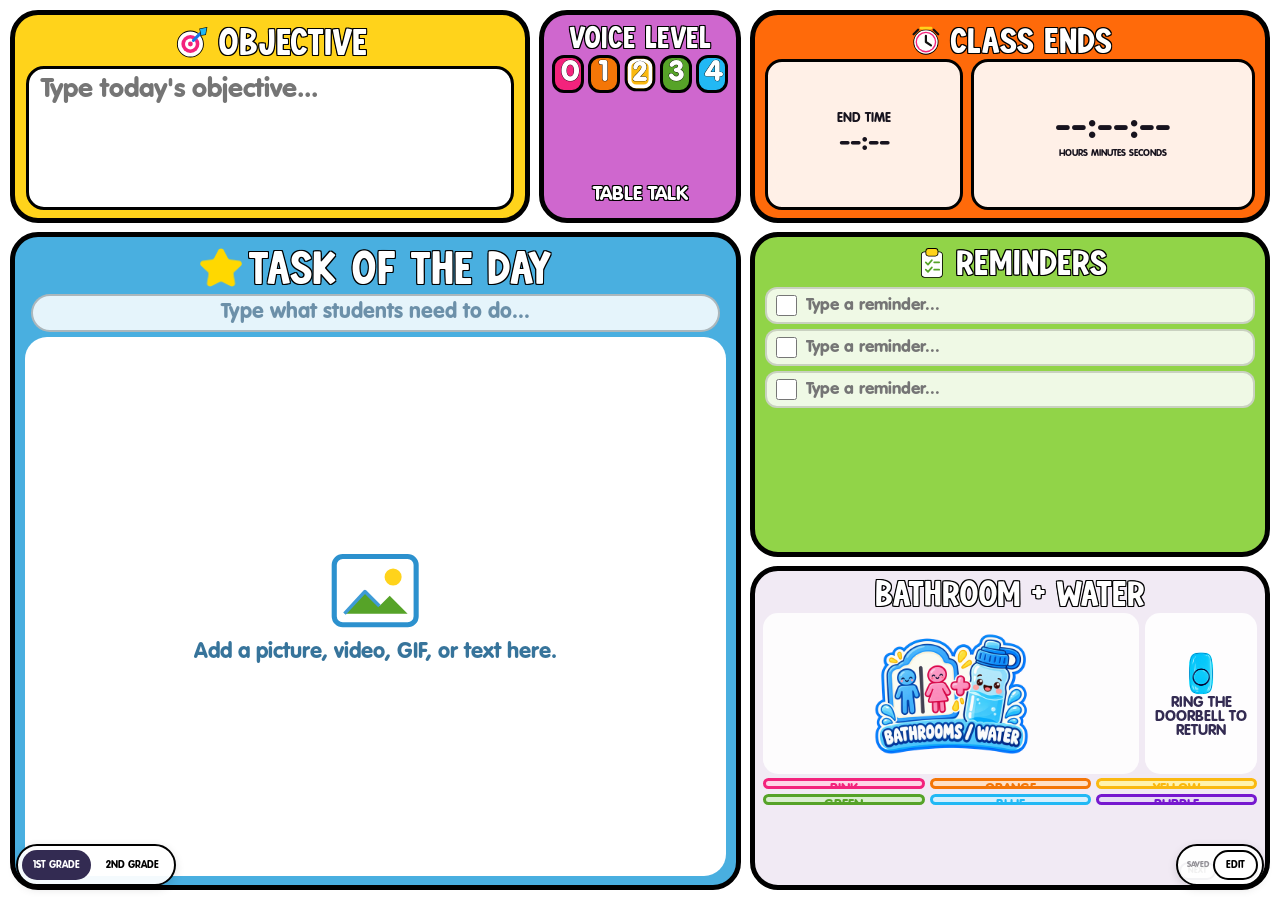
==== commit 7f27aa02: "Add files via upload" ====
--- a/index.html
+++ b/index.html
@@ -65,7 +65,7 @@
       <span>TEXT</span><button data-font-part="text" data-font-delta="-2">A−</button><button data-font-part="text" data-font-delta="2">A+</button>
     </div>
     <div class="panel-title task-title">
-      <img class="task-star-img" src="./assets/star.png" alt="">
+      <img class="task-star-img" src="./star.png" alt="">
       <span data-edit-key="titles.task">TASK OF THE DAY</span>
     </div>
     <div class="task-sub editable-block" id="taskSub" data-edit-key="taskSub" data-placeholder="Type what students need to do..."></div>
@@ -125,10 +125,10 @@
 
     <div class="bathroom-main">
       <div class="bathroom-badge-wrap">
-        <img class="bathroom-badge-img" src="./assets/bathroom-water.png" alt="Bathrooms and water">
+        <img class="bathroom-badge-img" src="./bathroom-water.png" alt="Bathrooms and water">
       </div>
       <div class="doorbell-wrap">
-        <img src="./assets/doorbell.png" alt="Blue doorbell">
+        <img src="./doorbell.png" alt="Blue doorbell">
         <div class="doorbell-text" data-edit-key="bathroom.doorbellText">RING THE DOORBELL TO RETURN</div>
       </div>
     </div>
--- a/styles.css
+++ b/styles.css
@@ -1,11 +1,11 @@
 @font-face{
   font-family:"KAHomebodyClub";
-  src:url("./fonts/KAHomebodyClub.ttf") format("truetype");
+  src:url("./KAHomebodyClub.ttf") format("truetype");
   font-display:swap;
 }
 @font-face{
   font-family:"VAGTaskscreen";
-  src:url("./fonts/VAG-Rounded-Std-Black_47296.ttf") format("truetype");
+  src:url("./VAG-Rounded-Std-Black_47296.ttf") format("truetype");
   font-display:swap;
 }
 :root{
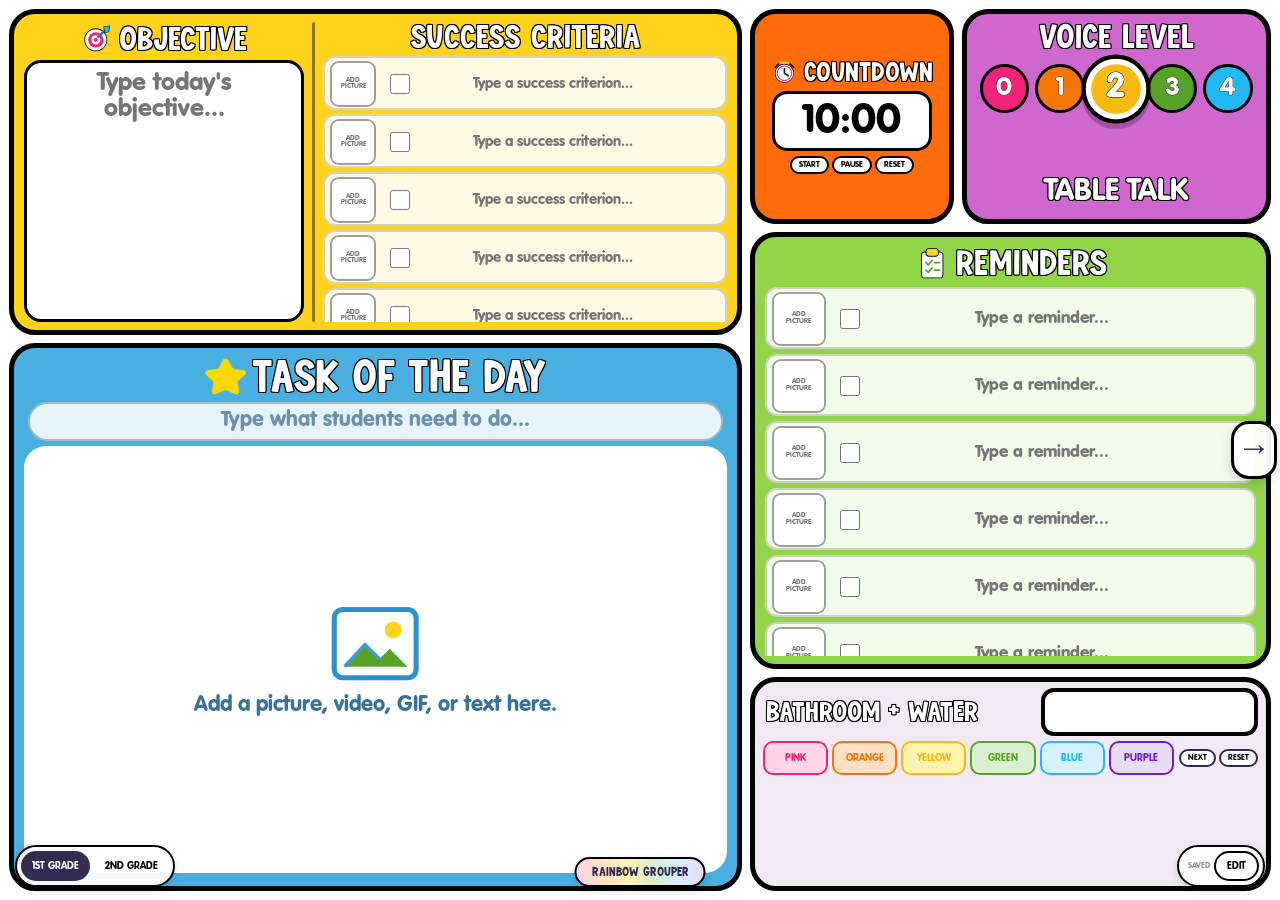
==== commit 4f95ba62: "Add files via upload" ====
--- a/index.html
+++ b/index.html
@@ -9,16 +9,48 @@
 <body>
 <div class="board" id="board">
 
-  <section class="panel objective" data-panel="objective">
+  <section class="panel learning" data-panel="learning">
     <div class="panel-tools edit-only">
       <span>TITLE</span><button data-font-part="title" data-font-delta="-2">A−</button><button data-font-part="title" data-font-delta="2">A+</button>
       <span>TEXT</span><button data-font-part="text" data-font-delta="-2">A−</button><button data-font-part="text" data-font-delta="2">A+</button>
     </div>
-    <div class="panel-title">
-      <svg class="title-icon" viewBox="0 0 64 64" aria-hidden="true"><circle cx="29" cy="35" r="21" fill="#fff" stroke="#000" stroke-width="3"/><circle cx="29" cy="35" r="15" fill="#F3237C"/><circle cx="29" cy="35" r="9" fill="#fff"/><circle cx="29" cy="35" r="4" fill="#F3237C"/><path d="M34 29 52 11" stroke="#1675E8" stroke-width="5" stroke-linecap="round"/><path d="m45 10 11-2-2 11-7 1z" fill="#22B8F4" stroke="#000" stroke-width="2"/></svg>
-      <span data-edit-key="titles.objective">OBJECTIVE</span>
+
+    <div class="learning-grid">
+      <div class="learning-section objective-section">
+        <div class="learning-title">
+          <svg class="title-icon" viewBox="0 0 64 64" aria-hidden="true"><circle cx="29" cy="35" r="21" fill="#fff" stroke="#000" stroke-width="3"/><circle cx="29" cy="35" r="15" fill="#F3237C"/><circle cx="29" cy="35" r="9" fill="#fff"/><circle cx="29" cy="35" r="4" fill="#F3237C"/><path d="M34 29 52 11" stroke="#1675E8" stroke-width="5" stroke-linecap="round"/><path d="m45 10 11-2-2 11-7 1z" fill="#22B8F4" stroke="#000" stroke-width="2"/></svg>
+          <span data-edit-key="titles.objective">OBJECTIVE</span>
+        </div>
+        <textarea id="objectiveInput" class="objective-input" placeholder="Type today's objective..."></textarea>
+      </div>
+
+      <div class="learning-divider"></div>
+
+      <div class="learning-section success-section">
+        <div class="learning-title">
+          <span data-edit-key="titles.success">SUCCESS CRITERIA</span>
+        </div>
+        <div class="success-list" id="successList"></div>
+        <button class="add-step edit-only" id="addSuccessBtn" type="button">+ ADD CRITERION</button>
+      </div>
     </div>
-    <textarea id="objectiveInput" class="objective-input" placeholder="Type today's objective..."></textarea>
+  </section>
+
+  <section class="panel countdown-panel" data-panel="countdown">
+    <div class="panel-tools edit-only">
+      <span>TITLE</span><button data-font-part="title" data-font-delta="-2">A−</button><button data-font-part="title" data-font-delta="2">A+</button>
+      <span>TEXT</span><button data-font-part="text" data-font-delta="-2">A−</button><button data-font-part="text" data-font-delta="2">A+</button>
+    </div>
+    <div class="panel-title countdown-title">
+      <svg class="title-icon" viewBox="0 0 64 64" aria-hidden="true"><circle cx="32" cy="34" r="21" fill="#fff" stroke="#000" stroke-width="3"/><circle cx="32" cy="34" r="16" fill="#fff" stroke="#F3237C" stroke-width="5"/><path d="M32 34V23M32 34l9 6" stroke="#111" stroke-width="4" stroke-linecap="round"/><path d="M18 12 10 20M46 12l8 8" stroke="#111" stroke-width="4" stroke-linecap="round"/><path d="M23 9h18" stroke="#FFD31B" stroke-width="5" stroke-linecap="round"/></svg>
+      <span data-edit-key="titles.countdown">COUNTDOWN</span>
+    </div>
+    <input id="countdownInput" class="countdown-input" type="text" inputmode="numeric" value="10:00" placeholder="MM:SS" aria-label="Countdown time in minutes and seconds">
+    <div class="countdown-controls">
+      <button id="countStartBtn" type="button">START</button>
+      <button id="countPauseBtn" type="button">PAUSE</button>
+      <button id="countResetBtn" type="button">RESET</button>
+    </div>
   </section>
 
   <section class="panel voice" data-panel="voice">
@@ -35,28 +67,6 @@
       <button class="voice-btn" data-level="4" style="--vc:#22B8F4">4</button>
     </div>
     <div class="voice-label" id="voiceLabel" data-edit-voice-label>TABLE TALK</div>
-  </section>
-
-  <section class="panel timer" data-panel="timer">
-    <div class="panel-tools edit-only">
-      <span>TITLE</span><button data-font-part="title" data-font-delta="-2">A−</button><button data-font-part="title" data-font-delta="2">A+</button>
-      <span>TEXT</span><button data-font-part="text" data-font-delta="-2">A−</button><button data-font-part="text" data-font-delta="2">A+</button>
-    </div>
-    <div class="panel-title">
-      <svg class="title-icon" viewBox="0 0 64 64" aria-hidden="true"><circle cx="32" cy="34" r="21" fill="#fff" stroke="#000" stroke-width="3"/><circle cx="32" cy="34" r="16" fill="#fff" stroke="#F3237C" stroke-width="5"/><path d="M32 34V23M32 34l9 6" stroke="#111" stroke-width="4" stroke-linecap="round"/><path d="M18 12 10 20M46 12l8 8" stroke="#111" stroke-width="4" stroke-linecap="round"/><path d="M23 9h18" stroke="#FFD31B" stroke-width="5" stroke-linecap="round"/></svg>
-      <span data-edit-key="titles.timer">CLASS ENDS</span>
-    </div>
-    <div class="timer-body">
-      <div class="end-card">
-        <div class="end-label" data-edit-key="timer.endLabel">END TIME</div>
-        <input id="endTimeInput" type="time" aria-label="Class end time">
-        <button id="endTimeDisplay" class="end-time-display" type="button">--:--</button>
-      </div>
-      <div class="count-card">
-        <div id="countdown">--:--:--</div>
-        <div class="count-labels" data-edit-key="timer.countLabels">HOURS&nbsp;&nbsp; MINUTES&nbsp;&nbsp; SECONDS</div>
-      </div>
-    </div>
   </section>
 
   <section class="panel task" data-panel="task">
@@ -99,6 +109,15 @@
         </div>
       </div>
     </div>
+
+    <div class="early-finisher-wrap" id="earlyFinisherWrap">
+      <div class="early-finisher-label" data-edit-key="titles.earlyFinisher">EARLY FINISHER</div>
+      <div class="early-finisher-text" id="earlyFinisherText" data-edit-key="earlyFinisher" data-placeholder="Type what students should do next..."></div>
+      <div class="early-finisher-size edit-only">
+        <button type="button" id="earlyFinisherSmaller">A−</button>
+        <button type="button" id="earlyFinisherBigger">A+</button>
+      </div>
+    </div>
   </section>
 
   <section class="panel reminders" data-panel="reminders">
@@ -114,38 +133,34 @@
     <button class="add-reminder edit-only" id="addReminderBtn" type="button">+ ADD REMINDER</button>
   </section>
 
-  <section class="panel bathroom" id="bathroomPanel" data-panel="bathroom">
+  <section class="panel bathroom compact-bathroom" id="bathroomPanel" data-panel="bathroom">
     <div class="panel-tools edit-only">
       <span>TITLE</span><button data-font-part="title" data-font-delta="-2">A−</button><button data-font-part="title" data-font-delta="2">A+</button>
       <span>TEXT</span><button data-font-part="text" data-font-delta="-2">A−</button><button data-font-part="text" data-font-delta="2">A+</button>
     </div>
-    <div class="panel-title bathroom-title"><span data-edit-key="titles.bathroom">BATHROOM + WATER</span></div>
-
-    <div id="bathroomCurrent" class="bathroom-current is-empty"></div>
-
-    <div class="bathroom-main">
-      <div class="bathroom-badge-wrap">
-        <img class="bathroom-badge-img" src="./bathroom-water.png" alt="Bathrooms and water">
+    <div class="bathroom-top">
+      <div class="panel-title bathroom-title"><span data-edit-key="titles.bathroom">BATHROOM + WATER</span></div>
+      <div id="bathroomCurrent" class="bathroom-current is-empty"></div>
+    </div>
+    <div class="bathroom-bottom-row">
+      <div class="table-grid one-row" id="tableGrid">
+        <button class="table-btn" data-key="pink" style="--c:#F3237C;--soft:#FFD5E7"><span data-table-label="pink">PINK</span></button>
+        <button class="table-btn" data-key="orange" style="--c:#F47607;--soft:#FFE0C6"><span data-table-label="orange">ORANGE</span></button>
+        <button class="table-btn" data-key="yellow" style="--c:#FAB910;--soft:#FFF3AD"><span data-table-label="yellow">YELLOW</span></button>
+        <button class="table-btn" data-key="green" style="--c:#56A328;--soft:#D9EFCF"><span data-table-label="green">GREEN</span></button>
+        <button class="table-btn" data-key="blue" style="--c:#22B8F4;--soft:#D5F0FE"><span data-table-label="blue">BLUE</span></button>
+        <button class="table-btn" data-key="purple" style="--c:#7618CF;--soft:#E7DCF6"><span data-table-label="purple">PURPLE</span></button>
       </div>
-      <div class="doorbell-wrap">
-        <img src="./doorbell.png" alt="Blue doorbell">
-        <div class="doorbell-text" data-edit-key="bathroom.doorbellText">RING THE DOORBELL TO RETURN</div>
+      <div class="bathroom-actions">
+        <button class="mini-btn" id="bathNextBtn" type="button">NEXT</button>
+        <button class="mini-btn" id="bathResetBtn" type="button">RESET</button>
       </div>
     </div>
+  </section>
 
-    <div class="table-grid" id="tableGrid">
-      <button class="table-btn" data-key="pink" style="--c:#F3237C;--soft:#FFD5E7"><span data-table-label="pink">PINK</span></button>
-      <button class="table-btn" data-key="orange" style="--c:#F47607;--soft:#FFE0C6"><span data-table-label="orange">ORANGE</span></button>
-      <button class="table-btn" data-key="yellow" style="--c:#FAB910;--soft:#FFF3AD"><span data-table-label="yellow">YELLOW</span></button>
-      <button class="table-btn" data-key="green" style="--c:#56A328;--soft:#D9EFCF"><span data-table-label="green">GREEN</span></button>
-      <button class="table-btn" data-key="blue" style="--c:#22B8F4;--soft:#D5F0FE"><span data-table-label="blue">BLUE</span></button>
-      <button class="table-btn" data-key="purple" style="--c:#7618CF;--soft:#E7DCF6"><span data-table-label="purple">PURPLE</span></button>
-    </div>
-    <div class="bathroom-actions">
-      <button class="mini-btn" id="bathNextBtn" type="button">NEXT</button>
-      <button class="mini-btn" id="bathResetBtn" type="button">RESET</button>
-    </div>
-  </section>
+
+  <a class="dashboard-nav grouper-nav" href="./grouper.html">RAINBOW GROUPER</a>
+  <a class="page-arrow page-arrow-right" href="./cleanup.html" aria-label="Open clean up board">→</a>
 
   <div class="grade-switch" aria-label="Grade profile">
     <button class="grade-btn" data-grade="first" type="button">1ST GRADE</button>
@@ -157,7 +172,6 @@
     <button class="utility" id="editToggle" type="button">EDIT</button>
   </div>
 </div>
-
 <script src="./app.js"></script>
 </body>
 </html>
--- a/styles.css
+++ b/styles.css
@@ -1,158 +1,178 @@
-@font-face{
-  font-family:"KAHomebodyClub";
-  src:url("./KAHomebodyClub.ttf") format("truetype");
-  font-display:swap;
-}
-@font-face{
-  font-family:"VAGTaskscreen";
-  src:url("./VAG-Rounded-Std-Black_47296.ttf") format("truetype");
-  font-display:swap;
-}
+@font-face{font-family:"KAHomebodyClub";src:url("./KAHomebodyClub.ttf") format("truetype");font-display:swap}
+@font-face{font-family:"VAGTaskscreen";src:url("./VAG-Rounded-Std-Black_47296.ttf") format("truetype");font-display:swap}
 :root{
-  --ink:#17131e;
-  --outline:#000;
-  --objective:#FFD31B;
-  --voice:#CF67CE;
-  --timer:#FF6A0A;
-  --task:#49AFE0;
-  --reminders:#91D448;
-  --bath-neutral:#F1EAF4;
-  --stroke:5px;
-  --panel-radius:28px;
+  --ink:#17131e;--objective:#FFD31B;--voice:#CF67CE;--timer:#FF6A0A;
+  --task:#49AFE0;--reminders:#91D448;--bath-neutral:#F1EAF4;
+  --stroke:5px;--panel-radius:26px
 }
 *{box-sizing:border-box}
 html,body{margin:0;width:100%;height:100%;overflow:hidden;background:#fff}
 body{font-family:"VAGTaskscreen","Arial Rounded MT Bold",Arial,sans-serif;color:var(--ink)}
-button,input,textarea{font:inherit}
-button{cursor:pointer}
+button,input,textarea{font:inherit}button{cursor:pointer}
 .board{
+  position:relative;width:100vw;height:100vh;padding:9px;
+  display:grid;grid-template-columns:repeat(12,1fr);grid-template-rows:repeat(8,1fr);
+  gap:8px;background:#fff
+}
+.panel{position:relative;min-width:0;min-height:0;border:var(--stroke) solid #000;border-radius:var(--panel-radius);overflow:hidden}
+.learning{grid-column:1/8;grid-row:1/4;background:var(--objective);padding:8px 10px}
+.countdown-panel{grid-column:8/10;grid-row:1/3;background:var(--timer);padding:7px 8px;display:flex;flex-direction:column;align-items:center;justify-content:center;gap:5px}
+.voice{grid-column:10/13;grid-row:1/3;background:var(--voice);padding:7px 8px 6px;display:flex;flex-direction:column;overflow:visible}
+.task{grid-column:1/8;grid-row:4/9;background:var(--task);padding:8px 10px;display:grid;grid-template-rows:auto auto minmax(0,1fr) auto;gap:5px}
+.reminders{grid-column:8/13;grid-row:3/7;background:var(--reminders);padding:8px 10px;display:flex;flex-direction:column;gap:6px}
+.bathroom{grid-column:8/13;grid-row:7/9;background:var(--bath-neutral);padding:6px 8px;display:flex;flex-direction:column;gap:5px;transition:background .18s ease}
+
+.panel-title,.learning-title{
+  min-width:0;display:flex;align-items:center;justify-content:center;gap:6px;
+  font-family:"KAHomebodyClub","VAGTaskscreen",sans-serif;
+  line-height:.9;text-transform:uppercase;color:#fff;
+  -webkit-text-stroke:1.3px #000;paint-order:stroke fill;
+  text-shadow:-1px -1px 0 #000,1px -1px 0 #000,-1px 1px 0 #000,1px 1px 0 #000;
+  white-space:nowrap
+}
+.panel-title{font-size:clamp(27px,2.85vw,52px)}
+.learning-title{font-size:clamp(25px,2.55vw,47px)}
+.title-icon{width:1em;height:1em;flex:0 0 auto;overflow:visible}
+[data-edit-key],[data-edit-voice-label],[data-table-label]{outline:none}
+body.edit-mode [contenteditable="true"]{box-shadow:0 0 0 2px rgba(0,0,0,.72);border-radius:5px;background:rgba(255,255,255,.25)}
+
+.learning-grid{height:100%;display:grid;grid-template-columns:minmax(0,.82fr) 3px minmax(0,1.18fr);gap:8px}
+.learning-section{min-width:0;min-height:0;display:flex;flex-direction:column;gap:5px}
+.learning-divider{background:rgba(0,0,0,.45);border-radius:99px}
+.objective-input{
+  flex:1;min-height:0;width:100%;resize:none;border:3px solid #000;border-radius:17px;background:#fff;
+  padding:8px 12px;color:#17131e;font-size:clamp(20px,1.95vw,35px);line-height:1.04;
+  font-family:"VAGTaskscreen","Arial Rounded MT Bold",sans-serif;text-align:center
+}
+body:not(.edit-mode) .objective-input{pointer-events:none}
+.success-list{flex:1;min-height:0;display:flex;flex-direction:column;gap:4px;overflow:auto}
+.add-step,.add-reminder{align-self:center;border:2px solid #000;border-radius:999px;background:#fff;padding:3px 11px;font-size:9px}
+
+.step-row,.reminder-row{
+  display:grid;grid-template-columns:50px 23px minmax(0,1fr) 23px;gap:6px;align-items:center;
+  min-height:54px;background:rgba(255,255,255,.88);border:2px solid rgba(0,0,0,.16);border-radius:12px;padding:3px 5px
+}
+.step-pic-wrap,.reminder-pic-wrap{
+  position:relative;width:46px;height:46px;border:2px solid rgba(0,0,0,.38);
+  border-radius:9px;overflow:hidden;background:#fff;flex:0 0 auto
+}
+.step-pic,.reminder-pic{width:100%;height:100%;display:block;object-fit:cover}
+.step-pic-placeholder,.reminder-pic-placeholder{
+  width:100%;height:100%;display:flex;align-items:center;justify-content:center;text-align:center;
+  padding:3px;font-size:7px;line-height:.93;color:#777;background:rgba(255,255,255,.7)
+}
+.step-pic-button,.reminder-pic-button{position:absolute;inset:0;width:100%;height:100%;border:0;background:transparent;padding:0}
+body:not(.edit-mode) .step-pic-button,body:not(.edit-mode) .reminder-pic-button{pointer-events:none}
+.step-pic-remove,.reminder-pic-remove{
+  position:absolute;top:2px;right:2px;width:17px;height:17px;border:1.5px solid #000;border-radius:50%;
+  background:#fff;color:#000;font-size:11px;line-height:13px;padding:0;display:none;z-index:3
+}
+body.edit-mode .step-pic-remove.has-image,body.edit-mode .reminder-pic-remove.has-image{display:block}
+.step-pic-input,.reminder-pic-input{display:none}
+.step-check,.reminder-check{width:20px;height:20px;accent-color:#56A328}
+.step-text,.reminder-text{
+  width:100%;min-width:0;border:0;background:transparent;outline:none;
+  font-size:clamp(13px,1.14vw,20px);line-height:1;font-family:"VAGTaskscreen",sans-serif;text-align:center
+}
+.step-remove,.reminder-remove{display:none;border:0;background:transparent;font-size:20px;line-height:1}
+body.edit-mode .step-remove,body.edit-mode .reminder-remove{display:block}
+body:not(.edit-mode) .step-text,body:not(.edit-mode) .reminder-text{pointer-events:none}
+
+.countdown-title{font-size:clamp(22px,2.1vw,37px)}
+.countdown-input{
+  width:90%;border:3px solid #000;border-radius:15px;background:#fff;text-align:center;
+  font-family:"VAGTaskscreen",sans-serif;font-size:clamp(30px,3.1vw,53px);line-height:1;padding:3px 4px
+}
+.countdown-controls{display:flex;gap:3px}
+.countdown-controls button{border:2px solid #000;border-radius:999px;background:#fff;padding:2px 7px;font-size:8px}
+
+.voice .panel-title{font-size:clamp(27px,2.65vw,48px)}
+.voice-buttons{display:grid;grid-template-columns:repeat(5,1fr);gap:6px;margin-top:5px;align-items:center;padding:7px 5px 9px;overflow:visible}
+.voice-btn{
+  min-width:0;aspect-ratio:1/1;border:3px solid #000;border-radius:50%;background:var(--vc);color:#fff;
+  font-size:clamp(20px,2vw,35px);line-height:1;font-family:"VAGTaskscreen",sans-serif;
+  -webkit-text-stroke:.7px #000;paint-order:stroke fill;padding:0;transition:transform .14s ease,box-shadow .14s ease
+}
+.voice-btn.active{
+  box-shadow:inset 0 0 0 4px #fff,0 4px 0 rgba(0,0,0,.22);transform:scale(1.38);
+  z-index:5;position:relative;animation:voicePulse 1s ease-in-out infinite
+}
+.voice-label{
+  margin-top:auto;min-height:40px;display:flex;align-items:center;justify-content:center;text-align:center;
+  font-size:clamp(24px,2.35vw,41px);line-height:.9;text-transform:uppercase;color:#fff;
+  -webkit-text-stroke:1px #000;paint-order:stroke fill;
+  text-shadow:-1px -1px 0 #000,1px -1px 0 #000,-1px 1px 0 #000,1px 1px 0 #000
+}
+.voice-label.active-voice-label{animation:voiceWordPulse 1s ease-in-out infinite}
+@keyframes voicePulse{0%,100%{transform:scale(1.38);filter:brightness(1)}50%{transform:scale(1.52);filter:brightness(1.08)}}
+@keyframes voiceWordPulse{0%,100%{transform:scale(1);opacity:1}50%{transform:scale(1.08);opacity:.62}}
+
+.task-star-img{width:clamp(31px,3.2vw,58px);height:auto;object-fit:contain;flex:0 0 auto}
+.task-title{font-size:clamp(33px,3.6vw,64px)}
+.task-sub{
+  width:calc(100% - 8px);justify-self:center;min-height:38px;max-height:72px;overflow:auto;
+  border:2px solid rgba(0,0,0,.25);border-radius:999px;background:rgba(255,255,255,.86);
+  padding:6px 18px 7px;text-align:center;font-size:clamp(18px,1.65vw,30px);line-height:1.02;color:#16496f;display:flex;align-items:center;justify-content:center
+}
+.task-sub:empty::before{content:attr(data-placeholder);opacity:.58}
+
+.early-finisher-wrap{
   position:relative;
-  width:100vw;
-  height:100vh;
-  padding:10px;
+  min-height:44px;
   display:grid;
-  grid-template-columns:repeat(12,1fr);
-  grid-template-rows:repeat(8,1fr);
+  grid-template-columns:auto minmax(0,1fr);
+  align-items:center;
   gap:9px;
-  background:#fff;
-}
-.panel{
-  position:relative;
-  min-width:0;
-  min-height:0;
-  border:var(--stroke) solid #000;
-  border-radius:var(--panel-radius);
-  overflow:hidden;
-}
-.objective{grid-column:1/6;grid-row:1/3;background:var(--objective);padding:8px 11px;display:flex;flex-direction:column;gap:5px}
-.voice{grid-column:6/8;grid-row:1/3;background:var(--voice);padding:8px 8px 7px;display:flex;flex-direction:column}
-.timer{grid-column:8/13;grid-row:1/3;background:var(--timer);padding:8px 10px;display:flex;flex-direction:column}
-.task{grid-column:1/8;grid-row:3/9;background:var(--task);padding:9px 10px;display:grid;grid-template-rows:auto auto minmax(0,1fr);gap:5px}
-.reminders{grid-column:8/13;grid-row:3/6;background:var(--reminders);padding:8px 10px;display:flex;flex-direction:column;gap:6px}
-.bathroom{grid-column:8/13;grid-row:6/9;background:var(--bath-neutral);padding:6px 8px;display:grid;grid-template-rows:auto auto minmax(0,1fr) 70px;gap:4px;transition:background .18s ease}
-
-.panel-title{
-  min-width:0;
-  display:flex;
-  align-items:center;
-  justify-content:center;
-  gap:6px;
+  background:rgba(255,255,255,.88);
+  border:2px solid rgba(0,0,0,.22);
+  border-radius:16px;
+  padding:6px 12px;
+}
+.early-finisher-label{
   font-family:"KAHomebodyClub","VAGTaskscreen",sans-serif;
-  font-size:clamp(28px,3vw,55px);
-  line-height:.9;
-  text-transform:uppercase;
+  font-size:clamp(17px,1.55vw,27px);
+  line-height:.92;
   color:#fff;
-  -webkit-text-stroke:1.3px #000;
+  -webkit-text-stroke:.9px #000;
   paint-order:stroke fill;
   text-shadow:-1px -1px 0 #000,1px -1px 0 #000,-1px 1px 0 #000,1px 1px 0 #000;
   white-space:nowrap;
 }
-.title-icon{width:1em;height:1em;flex:0 0 auto;overflow:visible}
-.task-star-img{width:clamp(32px,3.3vw,60px);height:auto;object-fit:contain;flex:0 0 auto}
-.task-title{font-size:clamp(34px,3.7vw,66px)}
-
-[data-edit-key],[data-edit-voice-label],[data-table-label]{outline:none}
-body.edit-mode [contenteditable="true"]{
-  box-shadow:0 0 0 2px rgba(0,0,0,.7);
-  border-radius:5px;
-  background:rgba(255,255,255,.24);
-}
-
-.objective-input{
-  flex:1;
-  min-height:0;
-  width:100%;
-  resize:none;
-  border:3px solid #000;
-  border-radius:18px;
+.early-finisher-text{
+  min-width:0;
+  text-align:center;
+  font-size:clamp(16px,1.45vw,25px);
+  line-height:1;
+  color:#16496f;
+  outline:none;
+}
+.early-finisher-text:empty::before{
+  content:attr(data-placeholder);
+  opacity:.5;
+}
+.early-finisher-size{
+  position:absolute;
+  right:6px;
+  top:-27px;
+  gap:3px;
+  background:rgba(255,255,255,.96);
+  border:2px solid #000;
+  border-radius:999px;
+  padding:2px 3px;
+}
+.early-finisher-size button{
+  width:27px;
+  height:22px;
+  border:1.5px solid #000;
+  border-radius:999px;
   background:#fff;
-  padding:7px 12px;
-  color:#17131e;
-  font-size:clamp(22px,2.1vw,38px);
-  line-height:1.05;
-  font-family:"VAGTaskscreen","Arial Rounded MT Bold",sans-serif;
-}
-body:not(.edit-mode) .objective-input{pointer-events:none}
-
-.voice .panel-title{font-size:clamp(24px,2.45vw,43px)}
-.voice-buttons{display:grid;grid-template-columns:repeat(5,1fr);gap:4px;margin-top:4px}
-.voice-btn{
-  min-width:0;
-  aspect-ratio:1/1;
-  border:3px solid #000;
-  border-radius:12px;
-  background:var(--vc);
-  color:#fff;
-  font-size:clamp(22px,2.3vw,42px);
-  line-height:1;
-  font-family:"VAGTaskscreen",sans-serif;
-  -webkit-text-stroke:.7px #000;
-  paint-order:stroke fill;
-}
-.voice-btn.active{box-shadow:inset 0 0 0 4px #fff;transform:scale(.96)}
-.voice-label{
-  margin-top:auto;
-  min-height:31px;
-  display:flex;
-  align-items:center;
-  justify-content:center;
-  text-align:center;
-  font-size:clamp(18px,1.55vw,28px);
-  line-height:.95;
-  text-transform:uppercase;
-  color:#fff;
-  -webkit-text-stroke:.8px #000;
-  paint-order:stroke fill;
-  text-shadow:-1px -1px 0 #000,1px -1px 0 #000,-1px 1px 0 #000,1px 1px 0 #000;
-}
-
-.timer .panel-title{font-size:clamp(28px,2.8vw,50px)}
-.timer-body{flex:1;min-height:0;display:grid;grid-template-columns:.82fr 1.18fr;gap:8px}
-.end-card,.count-card{min-width:0;background:rgba(255,255,255,.9);border:3px solid #000;border-radius:17px;display:flex;flex-direction:column;align-items:center;justify-content:center}
-.end-label{font-size:clamp(12px,1vw,17px);text-transform:uppercase}
-#endTimeInput{width:90%;border:0;background:transparent;text-align:center;font-size:clamp(21px,2.05vw,37px);font-family:"VAGTaskscreen",sans-serif;outline:none}
-.end-time-display{border:0;background:transparent;color:#17131e;font-size:clamp(22px,2.1vw,38px);font-family:"VAGTaskscreen",sans-serif;padding:0}
-#countdown{font-size:clamp(27px,2.9vw,52px);line-height:1}
-.count-labels{font-size:clamp(8px,.72vw,12px);white-space:nowrap;text-transform:uppercase}
-body.edit-mode #endTimeDisplay{display:none}
-body:not(.edit-mode) #endTimeInput{display:none}
-
-.task-sub{
-  width:calc(100% - 12px);
-  justify-self:center;
-  min-height:38px;
-  max-height:72px;
-  overflow:auto;
-  border:2px solid rgba(0,0,0,.25);
-  border-radius:999px;
-  background:rgba(255,255,255,.86);
-  padding:6px 18px 7px;
-  text-align:center;
-  font-size:clamp(18px,1.65vw,30px);
-  line-height:1.02;
-  color:#16496f;
-}
-.task-sub:empty::before{content:attr(data-placeholder);opacity:.58}
+  padding:0;
+  font-size:9px;
+}
+body:not(.edit-mode) .early-finisher-wrap.is-empty{
+  display:none;
+}
+
 .task-stage{position:relative;min-height:0;border:0;border-radius:22px;background:#fff;overflow:hidden}
 .task-preview{width:100%;height:100%;display:flex;align-items:center;justify-content:center;padding:12px;text-align:center}
 .task-preview img,.task-preview video,.task-preview iframe{max-width:100%;max-height:100%;width:auto;height:auto;object-fit:contain;border:0}
@@ -160,110 +180,132 @@
 .task-text-preview{font-size:clamp(28px,3.3vw,58px);line-height:1.04;white-space:pre-wrap}
 .task-empty{font-size:clamp(18px,1.7vw,28px);color:#37749b}
 .empty-image-icon{width:clamp(74px,8vw,130px);height:auto;display:block;margin:0 auto 6px}
-.task-editor{position:absolute;left:9px;right:9px;top:8px;z-index:15;background:rgba(255,255,255,.97);border:3px solid #000;border-radius:15px;padding:7px;box-shadow:0 5px 16px rgba(0,0,0,.15)}
+.task-editor{
+  position:absolute;left:9px;right:9px;top:8px;z-index:15;background:rgba(255,255,255,.97);
+  border:3px solid #000;border-radius:15px;padding:7px;box-shadow:0 5px 16px rgba(0,0,0,.15)
+}
 .mode-row{display:flex;gap:5px;margin-bottom:6px}
 .mode-btn,.file-btn,.clear-task{border:2px solid #000;border-radius:999px;background:#f4f4f4;padding:5px 10px;font-size:11px;text-transform:uppercase}
 .mode-btn.active{background:#D5F0FE}
-.task-control{display:none;gap:5px;align-items:center}
-.task-control.active{display:flex}
+.task-control{display:none;gap:5px;align-items:center}.task-control.active{display:flex}
 .task-control textarea{width:100%;min-height:58px;resize:vertical;border:2px solid #000;border-radius:10px;padding:6px 8px}
 .task-control input[type="url"]{flex:1;min-width:0;border:2px solid #000;border-radius:10px;padding:6px 8px}
 .clear-task{margin-top:6px;background:#ffe7ec}
 
-.reminders .panel-title{font-size:clamp(27px,2.8vw,50px)}
+.reminders .panel-title{font-size:clamp(28px,2.85vw,51px)}
 .reminder-list{flex:1;min-height:0;display:flex;flex-direction:column;gap:5px;overflow:auto}
-.reminder-row{display:grid;grid-template-columns:26px 1fr 25px;gap:6px;align-items:center;min-height:32px;background:rgba(255,255,255,.86);border:2px solid rgba(0,0,0,.16);border-radius:12px;padding:3px 5px}
-.reminder-check{width:21px;height:21px;accent-color:#56A328}
-.reminder-text{width:100%;min-width:0;border:0;background:transparent;outline:none;font-size:clamp(15px,1.32vw,23px);font-family:"VAGTaskscreen",sans-serif}
-.reminder-remove{display:none;border:0;background:transparent;font-size:21px;line-height:1}
-body.edit-mode .reminder-remove{display:block}
-body:not(.edit-mode) .reminder-text{pointer-events:none}
-.add-reminder{align-self:center;border:2px solid #000;border-radius:999px;background:#fff;padding:4px 12px;font-size:10px}
-
-.bathroom-title{font-size:clamp(27px,2.85vw,51px)}
+.reminder-row{grid-template-columns:58px 25px minmax(0,1fr) 25px;min-height:62px}
+.reminder-pic-wrap{width:54px;height:54px}
+.reminder-text{font-size:clamp(15px,1.32vw,23px)}
+
+.bathroom-top{display:grid;grid-template-columns:minmax(0,1fr) minmax(150px,.8fr);gap:7px;align-items:center}
+.bathroom-title{font-size:clamp(23px,2.2vw,40px);justify-content:flex-start;padding-left:3px}
 .bathroom-current{
-  min-height:47px;
+  min-height:48px;display:flex;align-items:center;justify-content:center;border:4px solid #000;border-radius:13px;
+  background:#fff;color:#17131e;text-align:center;font-size:clamp(29px,2.9vw,52px);line-height:.88;
+  text-transform:uppercase;font-family:"KAHomebodyClub","VAGTaskscreen",sans-serif;-webkit-text-stroke:0;text-shadow:none
+}
+.bathroom-current.is-empty{display:flex;background:#fff;border-color:#000;color:transparent}
+.bathroom-current.flash{animation:bathroomBoxPulse 1s ease-in-out infinite}
+@keyframes bathroomBoxPulse{0%,100%{transform:scale(1);opacity:1}50%{transform:scale(1.02);opacity:.58}}
+.bathroom-bottom-row{display:grid;grid-template-columns:minmax(0,1fr) auto;gap:5px;align-items:center;min-height:0}
+.table-grid.one-row{display:grid;grid-template-columns:repeat(6,1fr);gap:4px;min-height:0}
+.table-btn{
+  min-width:0;height:34px;border:2.5px solid var(--c);border-radius:10px;background:var(--soft);color:var(--c);
+  font-size:clamp(9px,.78vw,13px);text-transform:uppercase;overflow:hidden;padding:0 2px
+}
+.table-btn.active{background:#fff;box-shadow:inset 0 0 0 3px var(--c);transform:scale(.97)}
+.table-btn.called:not(.active){background:#E3E4E8!important;color:#8A8F99!important;border-color:#BFC4CC;opacity:.75}
+.bathroom-actions{display:flex;gap:3px}
+.mini-btn{border:2px solid #332B52;border-radius:999px;background:#fff;padding:2px 7px;font-size:8px}
+
+.panel-tools{
+  position:absolute;top:4px;right:5px;z-index:40;display:flex;align-items:center;gap:2px;padding:2px 4px;
+  background:rgba(255,255,255,.96);border:2px solid #000;border-radius:999px
+}
+.panel-tools span{font-size:7px;color:#000;-webkit-text-stroke:0;text-shadow:none}
+.panel-tools button{width:25px;height:22px;border:1.5px solid #000;border-radius:999px;background:#fff;padding:0;font-size:9px}
+.edit-only{display:none}body.edit-mode .edit-only{display:flex}
+
+.grade-switch,.utilities{
+  position:absolute;z-index:70;bottom:13px;display:flex;align-items:center;gap:4px;padding:4px;
+  border:2px solid #000;border-radius:999px;background:rgba(255,255,255,.94);box-shadow:0 3px 10px rgba(0,0,0,.12)
+}
+.grade-switch{left:15px}.utilities{right:15px}
+.grade-btn,.utility{height:30px;border:0;border-radius:999px;background:transparent;padding:0 11px;font-size:10px}
+.grade-btn.active{background:#332B52;color:#fff}.utility{background:#fff;border:2px solid #000;font-size:10px}
+.save-status{font-size:8px;padding-left:5px;opacity:.45}.save-status.saving{opacity:1}
+
+@media(max-width:900px){
+  :root{--stroke:3px;--panel-radius:18px}
+  .board{padding:6px;gap:6px}
+  .learning-title{font-size:clamp(19px,2.2vw,32px)}
+  .learning-grid{grid-template-columns:.78fr 2px 1.22fr;gap:5px}
+  .step-row{grid-template-columns:41px 19px minmax(0,1fr) 19px;gap:4px;min-height:45px;padding:2px 4px}
+  .step-pic-wrap{width:38px;height:38px}
+  .step-text{font-size:clamp(10px,1vw,15px)}
+  .countdown-title{font-size:clamp(17px,1.8vw,28px)}
+  .countdown-input{font-size:clamp(24px,2.7vw,40px)}
+  .voice .panel-title{font-size:clamp(22px,2.35vw,36px)}
+  .voice-btn{font-size:clamp(16px,1.8vw,27px)}
+  .voice-label{font-size:clamp(19px,2vw,31px);min-height:34px}
+  .reminder-row{grid-template-columns:45px 21px minmax(0,1fr) 21px;min-height:49px}
+  .reminder-pic-wrap{width:42px;height:42px}
+  .bathroom-top{grid-template-columns:1fr .85fr}
+  .bathroom-current{min-height:39px;font-size:clamp(23px,2.5vw,40px)}
+  .table-btn{height:29px;font-size:clamp(7px,.72vw,11px)}
+  .grade-switch,.utilities{bottom:7px}
+}
+
+@media(max-width:900px){
+  .early-finisher-wrap{min-height:36px;padding:4px 8px;gap:6px}
+  .early-finisher-label{font-size:clamp(13px,1.35vw,20px)}
+  .early-finisher-text{font-size:clamp(12px,1.25vw,19px)}
+}
+
+
+.dashboard-nav{
+  position:absolute;
+  z-index:72;
+  left:50%;
+  bottom:13px;
+  transform:translateX(-50%);
+  text-decoration:none;
+  color:#332B52;
+  background:linear-gradient(90deg,#FFD5E7,#FFE0C6,#FFF3AD,#D9EFCF,#D5F0FE,#E7DCF6);
+  border:2px solid #000;
+  border-radius:999px;
+  padding:7px 15px 6px;
+  font-family:"KAHomebodyClub","VAGTaskscreen",sans-serif;
+  font-size:clamp(12px,1vw,17px);
+  line-height:1;
+  box-shadow:0 3px 10px rgba(0,0,0,.12);
+  white-space:nowrap;
+}
+.page-arrow{
+  position:absolute;
+  z-index:75;
+  top:50%;
+  width:46px;
+  height:58px;
   display:flex;
   align-items:center;
   justify-content:center;
-  border:3px solid rgba(255,255,255,.95);
-  border-radius:14px;
-  background:rgba(255,255,255,.22);
-  color:#fff;
-  text-align:center;
-  font-size:clamp(34px,3.65vw,64px);
-  line-height:.9;
-  text-transform:uppercase;
-  -webkit-text-stroke:1px #000;
-  paint-order:stroke fill;
-  text-shadow:-1px -1px 0 #000,1px -1px 0 #000,-1px 1px 0 #000,1px 1px 0 #000;
-}
-.bathroom-current.is-empty{display:none}
-.bathroom-current.flash{animation:flash 1s ease-in-out infinite}
-@keyframes flash{0%,100%{opacity:1;transform:scale(1)}50%{opacity:.63;transform:scale(1.02)}}
-.bathroom-main{min-height:0;display:grid;grid-template-columns:minmax(0,1fr) 112px;gap:6px;align-items:center;overflow:hidden}
-.bathroom-badge-wrap{height:100%;min-height:0;display:flex;align-items:center;justify-content:center;background:rgba(255,255,255,.86);border-radius:15px;padding:3px 7px}
-.bathroom-badge-img{display:block;width:min(100%,155px);max-height:100%;object-fit:contain}
-.doorbell-wrap{height:100%;min-height:0;display:flex;flex-direction:column;align-items:center;justify-content:center;background:rgba(255,255,255,.9);border-radius:15px;padding:4px}
-.doorbell-wrap img{width:48px;height:48px;object-fit:contain;flex:0 0 auto}
-.doorbell-text{text-align:center;font-size:clamp(13px,1.15vw,20px);line-height:.93;color:#332B52;text-transform:uppercase}
-.table-grid{display:grid;grid-template-columns:repeat(3,1fr);grid-template-rows:repeat(2,1fr);gap:5px;min-height:0}
-.table-btn{min-width:0;min-height:0;border:3px solid var(--c);border-radius:12px;background:var(--soft);color:var(--c);font-size:clamp(13px,1.05vw,19px);text-transform:uppercase;overflow:hidden}
-.table-btn.active{background:#fff;box-shadow:inset 0 0 0 3px var(--c);transform:scale(.97)}
-.table-btn.called:not(.active){background:#E3E4E8!important;color:#8A8F99!important;border-color:#BFC4CC;opacity:.75}
-.bathroom-actions{position:absolute;right:7px;bottom:5px;display:flex;gap:3px;z-index:10}
-.mini-btn{border:2px solid #332B52;border-radius:999px;background:#fff;padding:2px 7px;font-size:8px}
-
-.panel-tools{
-  position:absolute;
-  top:4px;
-  right:5px;
-  z-index:40;
-  display:flex;
-  align-items:center;
-  gap:2px;
-  padding:2px 4px;
-  background:rgba(255,255,255,.96);
-  border:2px solid #000;
-  border-radius:999px;
-}
-.panel-tools span{font-size:7px;color:#000;-webkit-text-stroke:0;text-shadow:none}
-.panel-tools button{width:25px;height:22px;border:1.5px solid #000;border-radius:999px;background:#fff;padding:0;font-size:9px}
-.edit-only{display:none}
-body.edit-mode .edit-only{display:flex}
-
-.grade-switch,.utilities{
-  position:absolute;
-  z-index:70;
-  bottom:14px;
-  display:flex;
-  align-items:center;
-  gap:4px;
-  padding:4px;
-  border:2px solid #000;
-  border-radius:999px;
-  background:rgba(255,255,255,.94);
-  box-shadow:0 3px 10px rgba(0,0,0,.12)
-}
-.grade-switch{left:16px}
-.utilities{right:16px}
-.grade-btn,.utility{height:30px;border:0;border-radius:999px;background:transparent;padding:0 11px;font-size:10px}
-.grade-btn.active{background:#332B52;color:#fff}
-.utility{background:#fff;border:2px solid #000;font-size:10px}
-.save-status{font-size:8px;padding-left:5px;opacity:.45}
-.save-status.saving{opacity:1}
-
-@media(max-width:850px){
-  :root{--stroke:3px;--panel-radius:19px}
-  .board{padding:6px;gap:6px}
-  .panel-title{font-size:clamp(22px,2.65vw,40px)}
-  .task-title{font-size:clamp(27px,3.2vw,50px)}
-  .task-sub{min-height:31px;padding:4px 12px 5px}
-  .bathroom{grid-template-rows:auto auto minmax(0,1fr) 58px}
-  .bathroom-main{grid-template-columns:minmax(0,1fr) 86px}
-  .doorbell-wrap img{width:36px;height:36px}
-  .doorbell-text{font-size:clamp(10px,1vw,15px)}
-  .bathroom-badge-img{width:min(100%,125px)}
-  .bathroom-current{min-height:38px}
-  .grade-switch,.utilities{bottom:8px}
-}
+  transform:translateY(-50%);
+  text-decoration:none;
+  background:rgba(255,255,255,.95);
+  border:3px solid #000;
+  color:#332B52;
+  border-radius:18px;
+  font-family:"VAGTaskscreen",sans-serif;
+  font-size:34px;
+  line-height:1;
+  box-shadow:0 4px 12px rgba(0,0,0,.15);
+}
+.page-arrow-right{right:3px}
+.page-arrow:hover,.dashboard-nav:hover{filter:brightness(.98);transform:translateY(-50%) scale(1.03)}
+.dashboard-nav:hover{transform:translateX(-50%) scale(1.03)}
+@media(max-width:900px){
+  .dashboard-nav{bottom:7px;padding:5px 10px;font-size:10px}
+  .page-arrow{width:34px;height:46px;font-size:26px;border-width:2px}
+}
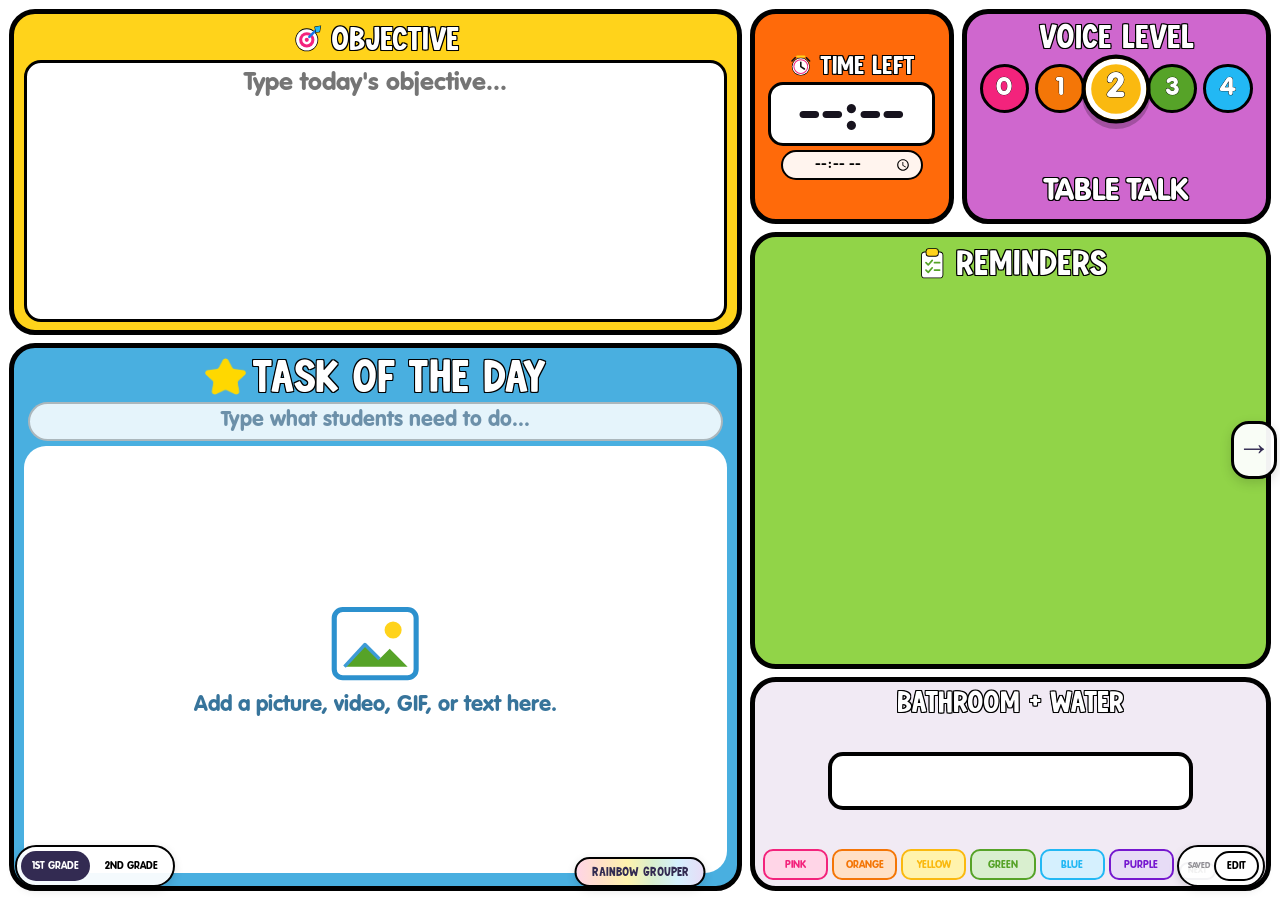
==== commit 429699de: "Add files via upload" ====
--- a/index.html
+++ b/index.html
@@ -15,7 +15,7 @@
       <span>TEXT</span><button data-font-part="text" data-font-delta="-2">A−</button><button data-font-part="text" data-font-delta="2">A+</button>
     </div>
 
-    <div class="learning-grid">
+    <div class="learning-grid" id="learningGrid">
       <div class="learning-section objective-section">
         <div class="learning-title">
           <svg class="title-icon" viewBox="0 0 64 64" aria-hidden="true"><circle cx="29" cy="35" r="21" fill="#fff" stroke="#000" stroke-width="3"/><circle cx="29" cy="35" r="15" fill="#F3237C"/><circle cx="29" cy="35" r="9" fill="#fff"/><circle cx="29" cy="35" r="4" fill="#F3237C"/><path d="M34 29 52 11" stroke="#1675E8" stroke-width="5" stroke-linecap="round"/><path d="m45 10 11-2-2 11-7 1z" fill="#22B8F4" stroke="#000" stroke-width="2"/></svg>
@@ -24,14 +24,19 @@
         <textarea id="objectiveInput" class="objective-input" placeholder="Type today's objective..."></textarea>
       </div>
 
-      <div class="learning-divider"></div>
+      <div class="learning-divider" id="learningDivider"></div>
 
-      <div class="learning-section success-section">
+      <div class="learning-section success-section" id="successSection">
         <div class="learning-title">
           <span data-edit-key="titles.success">SUCCESS CRITERIA</span>
         </div>
         <div class="success-list" id="successList"></div>
-        <button class="add-step edit-only" id="addSuccessBtn" type="button">+ ADD CRITERION</button>
+        <div class="list-edit-bar edit-only">
+          <span>MARKER</span>
+          <button class="marker-choice" data-marker-target="success" data-marker="star" type="button">★</button>
+          <button class="marker-choice" data-marker-target="success" data-marker="bullet" type="button">•</button>
+          <button class="add-step" id="addSuccessBtn" type="button">+ ADD</button>
+        </div>
       </div>
     </div>
   </section>
@@ -43,14 +48,10 @@
     </div>
     <div class="panel-title countdown-title">
       <svg class="title-icon" viewBox="0 0 64 64" aria-hidden="true"><circle cx="32" cy="34" r="21" fill="#fff" stroke="#000" stroke-width="3"/><circle cx="32" cy="34" r="16" fill="#fff" stroke="#F3237C" stroke-width="5"/><path d="M32 34V23M32 34l9 6" stroke="#111" stroke-width="4" stroke-linecap="round"/><path d="M18 12 10 20M46 12l8 8" stroke="#111" stroke-width="4" stroke-linecap="round"/><path d="M23 9h18" stroke="#FFD31B" stroke-width="5" stroke-linecap="round"/></svg>
-      <span data-edit-key="titles.countdown">COUNTDOWN</span>
+      <span data-edit-key="titles.countdown">TIME LEFT</span>
     </div>
-    <input id="countdownInput" class="countdown-input" type="text" inputmode="numeric" value="10:00" placeholder="MM:SS" aria-label="Countdown time in minutes and seconds">
-    <div class="countdown-controls">
-      <button id="countStartBtn" type="button">START</button>
-      <button id="countPauseBtn" type="button">PAUSE</button>
-      <button id="countResetBtn" type="button">RESET</button>
-    </div>
+    <div class="countdown-display" id="countdownDisplay">--:--</div>
+    <input id="endTimeInput" class="end-time-input" type="time" aria-label="Time class ends" title="Time class ends">
   </section>
 
   <section class="panel voice" data-panel="voice">
@@ -130,7 +131,12 @@
       <span data-edit-key="titles.reminders">REMINDERS</span>
     </div>
     <div class="reminder-list" id="reminderList"></div>
-    <button class="add-reminder edit-only" id="addReminderBtn" type="button">+ ADD REMINDER</button>
+    <div class="list-edit-bar edit-only">
+      <span>MARKER</span>
+      <button class="marker-choice" data-marker-target="reminders" data-marker="star" type="button">★</button>
+      <button class="marker-choice" data-marker-target="reminders" data-marker="bullet" type="button">•</button>
+      <button class="add-reminder" id="addReminderBtn" type="button">+ ADD</button>
+    </div>
   </section>
 
   <section class="panel bathroom compact-bathroom" id="bathroomPanel" data-panel="bathroom">
@@ -138,8 +144,8 @@
       <span>TITLE</span><button data-font-part="title" data-font-delta="-2">A−</button><button data-font-part="title" data-font-delta="2">A+</button>
       <span>TEXT</span><button data-font-part="text" data-font-delta="-2">A−</button><button data-font-part="text" data-font-delta="2">A+</button>
     </div>
-    <div class="bathroom-top">
-      <div class="panel-title bathroom-title"><span data-edit-key="titles.bathroom">BATHROOM + WATER</span></div>
+    <div class="panel-title bathroom-title"><span data-edit-key="titles.bathroom">BATHROOM + WATER</span></div>
+    <div class="bathroom-current-zone">
       <div id="bathroomCurrent" class="bathroom-current is-empty"></div>
     </div>
     <div class="bathroom-bottom-row">
--- a/styles.css
+++ b/styles.css
@@ -309,3 +309,168 @@
   .dashboard-nav{bottom:7px;padding:5px 10px;font-size:10px}
   .page-arrow{width:34px;height:46px;font-size:26px;border-width:2px}
 }
+
+
+/* ---------- v23 refined timer / lists / bathroom ---------- */
+
+/* Success Criteria collapses when there is nothing written. */
+body:not(.edit-mode) .learning-grid.all-success-empty{
+  grid-template-columns:1fr;
+}
+body:not(.edit-mode) .learning-grid.all-success-empty .success-section,
+body:not(.edit-mode) .learning-grid.all-success-empty .learning-divider{
+  display:none;
+}
+body:not(.edit-mode) .learning-grid.all-success-empty .objective-section{
+  grid-column:1/-1;
+}
+
+/* Blank rows exist only in EDIT mode. */
+body:not(.edit-mode) .step-row.is-blank,
+body:not(.edit-mode) .reminder-row.is-blank{
+  display:none;
+}
+
+/* No checkboxes. Stars/bullets are display markers. */
+.step-row,.reminder-row{
+  grid-template-columns:auto auto minmax(0,1fr) auto !important;
+  gap:7px !important;
+}
+.list-marker{
+  width:20px;
+  text-align:center;
+  font-family:"VAGTaskscreen",sans-serif;
+  font-size:clamp(17px,1.35vw,24px);
+  line-height:1;
+  color:#332B52;
+}
+.step-pic-wrap,.reminder-pic-wrap{
+  width:46px !important;
+  height:46px !important;
+}
+.reminder-pic-wrap{width:50px !important;height:50px !important}
+.step-pic-placeholder,.reminder-pic-placeholder{
+  font-size:8px !important;
+  font-weight:700;
+}
+body:not(.edit-mode) .step-row.no-image .step-pic-wrap,
+body:not(.edit-mode) .reminder-row.no-image .reminder-pic-wrap{
+  display:none;
+}
+body:not(.edit-mode) .step-pic-placeholder,
+body:not(.edit-mode) .reminder-pic-placeholder{
+  display:none;
+}
+body:not(.edit-mode) .step-remove,
+body:not(.edit-mode) .reminder-remove{
+  display:none !important;
+}
+.step-remove,.reminder-remove{
+  border:2px solid #000 !important;
+  border-radius:50%;
+  width:24px;
+  height:24px;
+  background:#fff !important;
+  color:#000;
+  align-items:center;
+  justify-content:center;
+  padding:0 !important;
+  font-size:16px !important;
+}
+body.edit-mode .step-remove,body.edit-mode .reminder-remove{display:flex !important}
+.step-text,.reminder-text{
+  text-align:center !important;
+  padding:4px 5px;
+}
+.list-edit-bar{
+  align-self:center;
+  align-items:center;
+  gap:4px;
+  background:rgba(255,255,255,.9);
+  border:2px solid #000;
+  border-radius:999px;
+  padding:3px 5px;
+}
+.list-edit-bar span{font-size:8px}
+.marker-choice,.list-edit-bar .add-step,.list-edit-bar .add-reminder{
+  border:1.5px solid #000;
+  border-radius:999px;
+  background:#fff;
+  min-width:26px;
+  height:25px;
+  padding:0 8px;
+  font-size:12px;
+}
+.marker-choice.active{
+  background:#332B52;
+  color:#fff;
+}
+
+/* End-time countdown: user chooses class END time, screen shows only MM:SS left. */
+.countdown-panel{
+  gap:4px !important;
+}
+.countdown-title{font-size:clamp(21px,2vw,36px) !important}
+.countdown-display{
+  width:94%;
+  border:3px solid #000;
+  border-radius:15px;
+  background:#fff;
+  text-align:center;
+  font-family:"VAGTaskscreen",sans-serif;
+  font-size:clamp(38px,4.15vw,70px);
+  line-height:.95;
+  padding:5px 3px 2px;
+}
+.end-time-input{
+  width:80%;
+  border:2px solid #000;
+  border-radius:999px;
+  background:rgba(255,255,255,.93);
+  text-align:center;
+  padding:3px 8px;
+  font-size:clamp(12px,1.05vw,17px);
+}
+
+/* Bathroom current table lives centered ABOVE the bottom button row. */
+.bathroom{
+  display:grid !important;
+  grid-template-rows:auto minmax(0,1fr) auto !important;
+  gap:4px !important;
+}
+.bathroom-title{
+  justify-content:center !important;
+  padding-left:0 !important;
+  font-size:clamp(24px,2.35vw,43px) !important;
+}
+.bathroom-current-zone{
+  min-height:0;
+  display:flex;
+  align-items:center;
+  justify-content:center;
+  padding:0 10%;
+}
+.bathroom-current{
+  width:min(92%,460px);
+  min-height:58px !important;
+  font-size:clamp(35px,3.55vw,64px) !important;
+  border-radius:15px !important;
+}
+.bathroom-bottom-row{
+  align-self:end;
+  margin-top:auto;
+  padding-top:2px;
+}
+.table-grid.one-row{align-self:end}
+.table-btn{height:31px !important}
+.bathroom-actions{align-self:end}
+
+@media(max-width:900px){
+  .list-marker{font-size:15px}
+  .step-pic-wrap,.reminder-pic-wrap{width:38px !important;height:38px !important}
+  .countdown-display{font-size:clamp(31px,3.5vw,49px)}
+  .end-time-input{font-size:11px}
+  .bathroom-current-zone{padding:0 7%}
+  .bathroom-current{min-height:44px !important;font-size:clamp(27px,2.8vw,44px) !important}
+  .table-btn{height:27px !important}
+}
